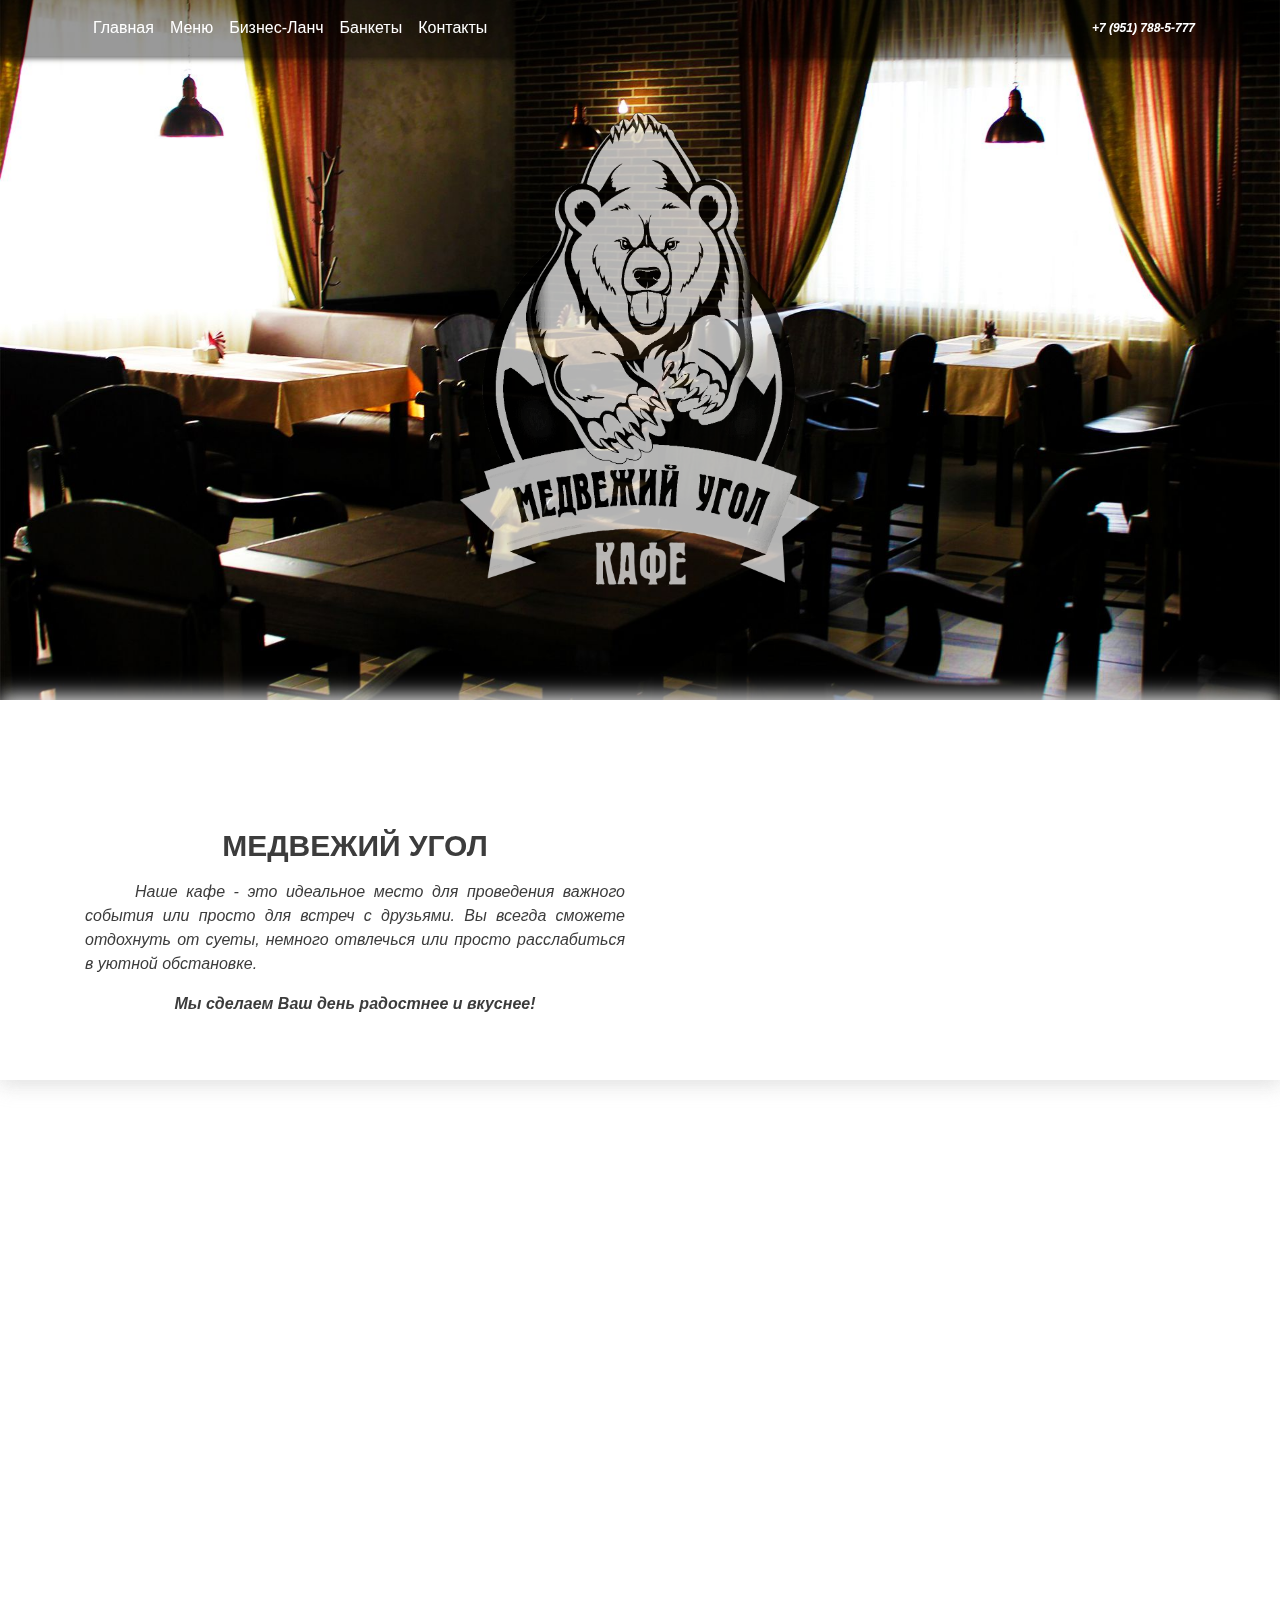
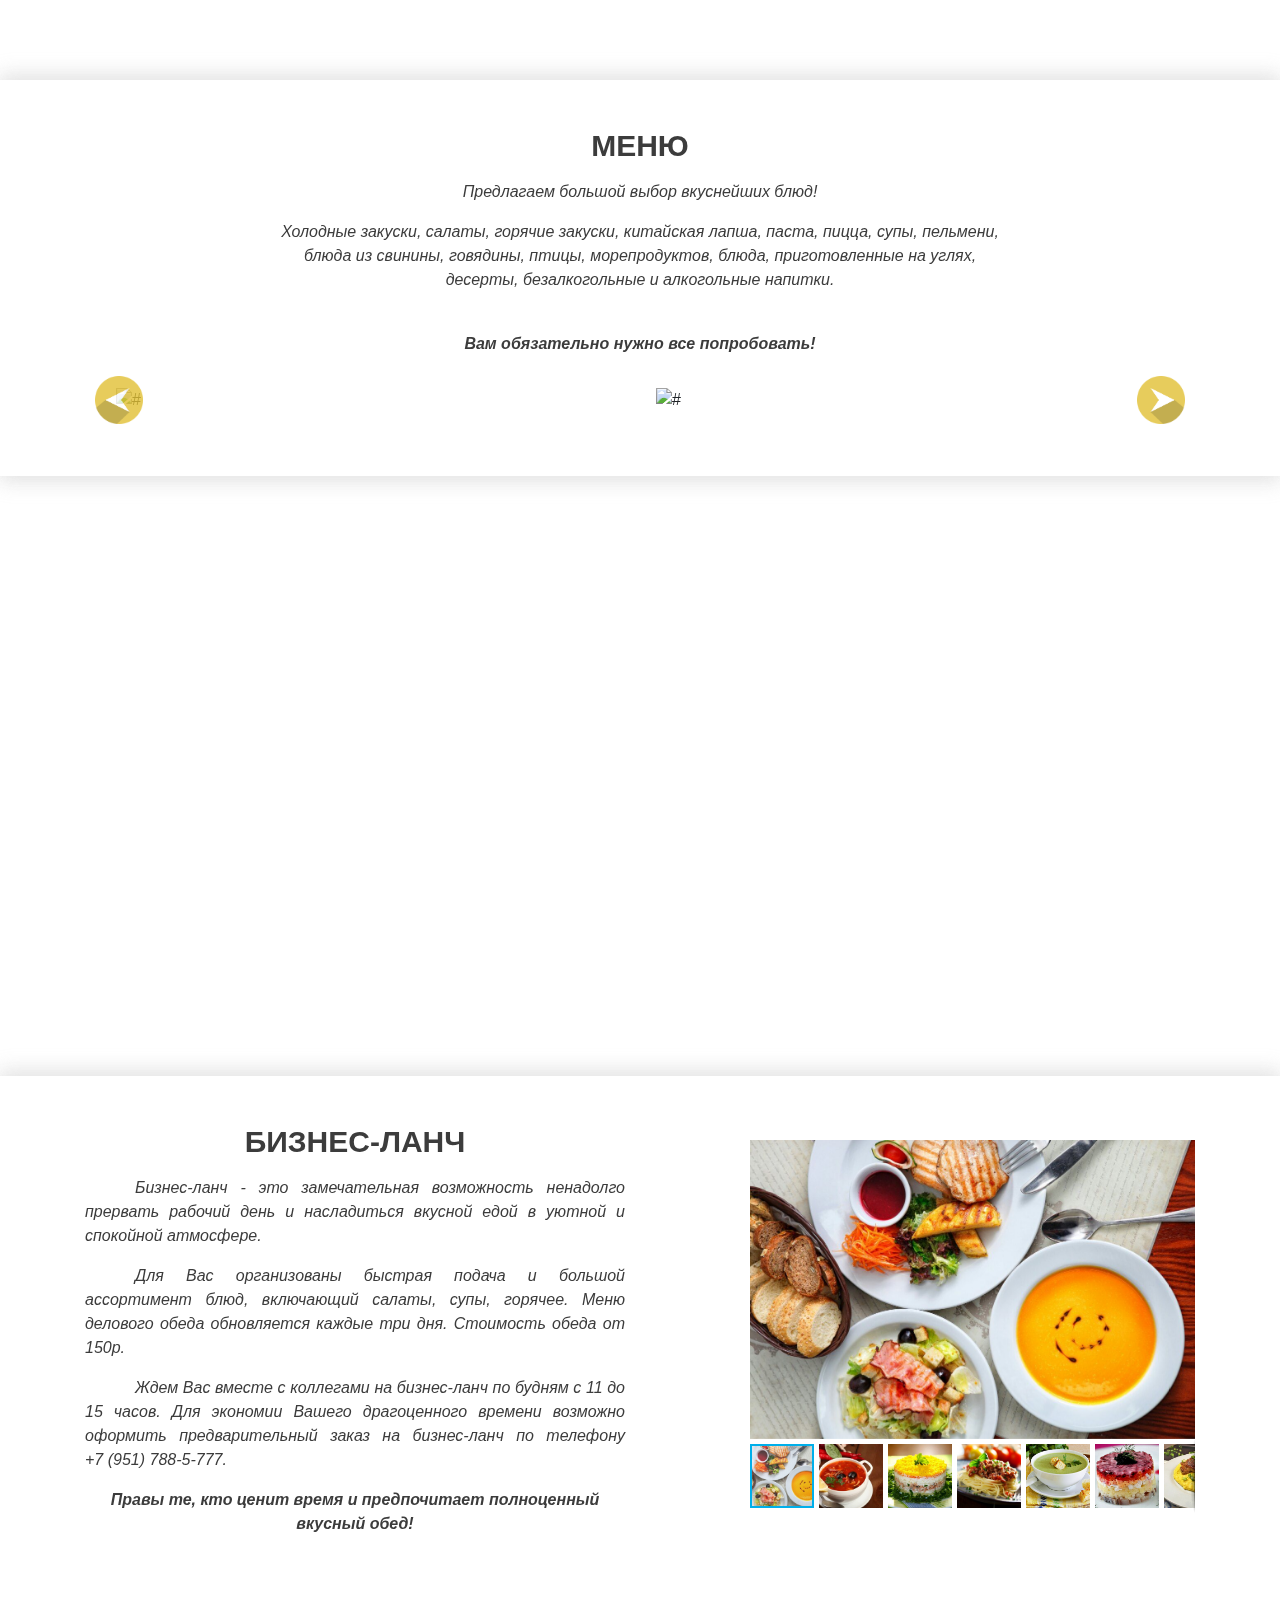
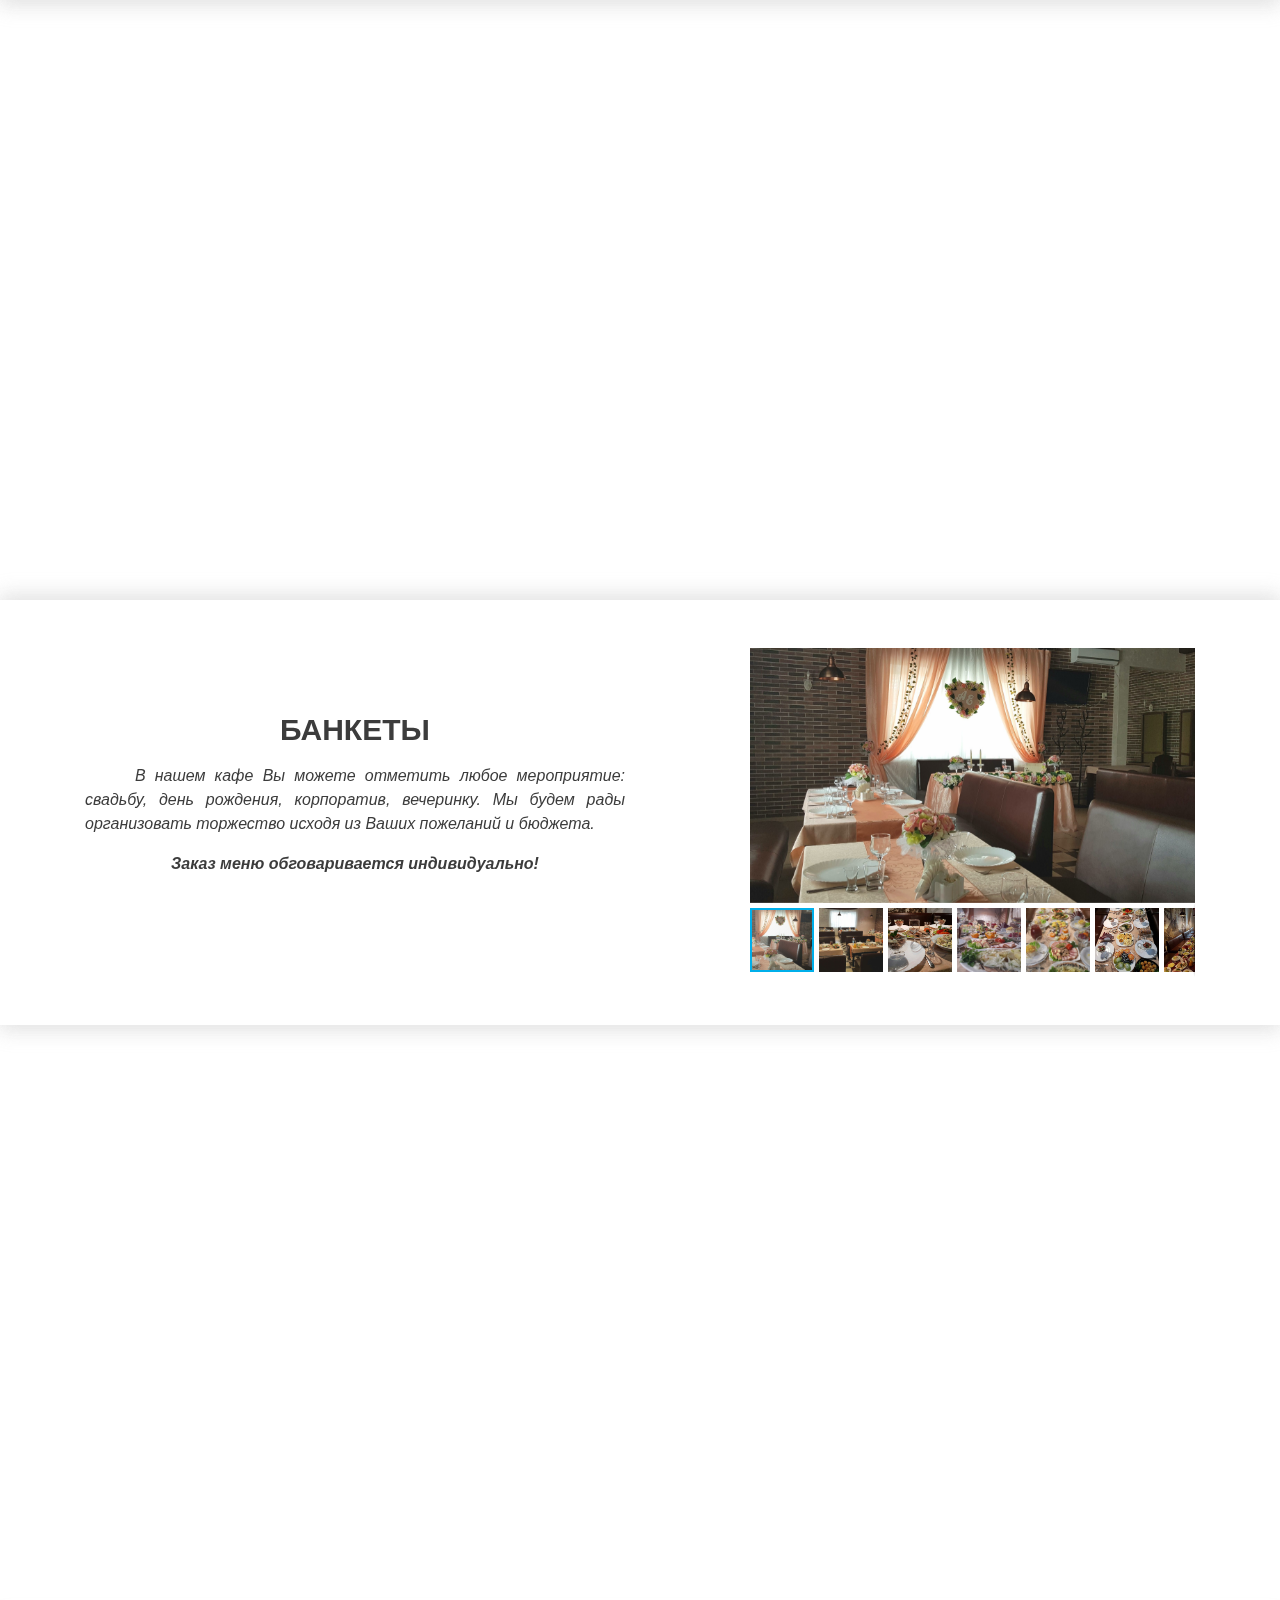
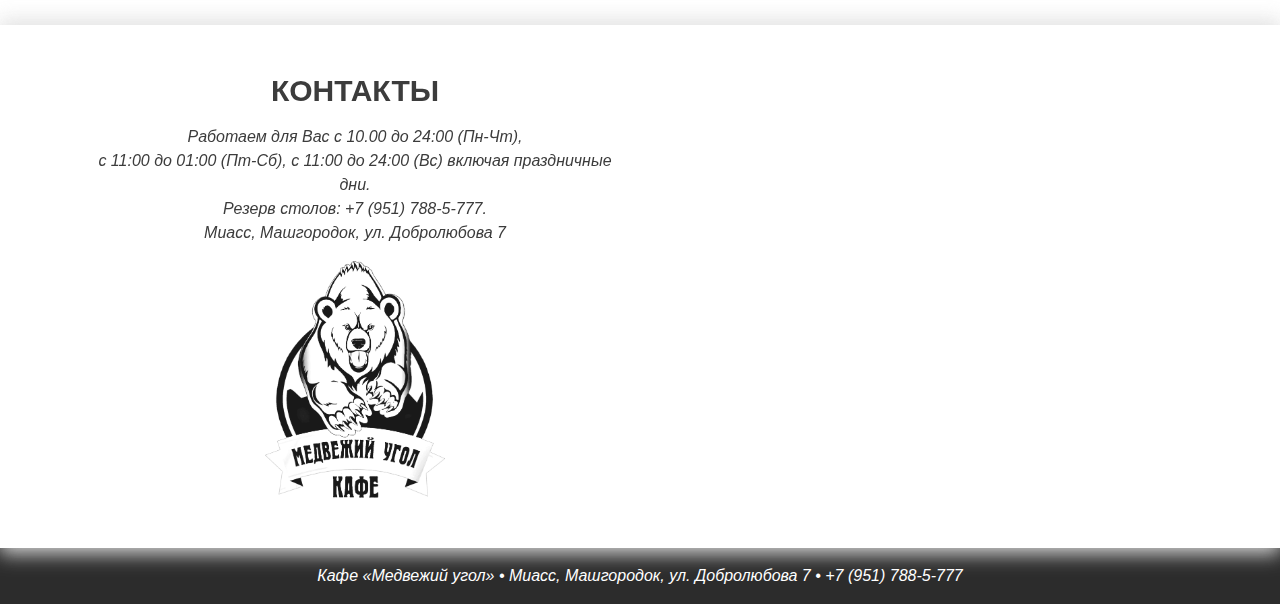
==== github-bear1/index.html @ 5dd14e7c "Add files via upload" ====
<!DOCTYPE html>
<html lang="ru">
  <head>
    <meta charset="utf-8">
    <meta http-equiv="X-UA-Compatible" content="IE=edge">
    <meta name="viewport" content="width=device-width, initial-scale=1">
    <link rel="icon" href="/favicon.ico">
    <title>Кафе "Медвежий угол"</title>
    <!-- Bootstrap core CSS -->
    <link href="css/bootstrap.css" rel="stylesheet">
    <link href="css/style.css" rel="stylesheet">
    <!-- HTML5 shim and Respond.js for IE8 support of HTML5 elements and media queries -->
    <!--[if lt IE 9]>
      <script src="https://oss.maxcdn.com/html5shiv/3.7.2/html5shiv.min.js"></script>
      <script src="https://oss.maxcdn.com/respond/1.4.2/respond.min.js"></script>
    <![endif]-->
  </head>
	
  <body>

			<main id="main-first"> 
				<div class="parallax-window main-first" data-parallax="scroll" data-image-src="img/main-BG.jpg">

					<nav class="navbar navbar-expand-md fixed-top">					  
					  <div class="container">
					  	<button class="navbar-toggler" type="button" data-toggle="collapse" data-target="#navbarSupportedContent" aria-controls="navbarSupportedContent" aria-expanded="false" aria-label="Toggle navigation">
					  		<img src="img/menu-button-of-three-horizontal-lines.svg" alt="#">
					  	</button>
					  	<div class="collapse navbar-collapse" id="navbarSupportedContent">
					  	  <ul class="navbar-nav mr-auto">
					  	    <li class="nav-item active">
					  	      <a class="nav-link" href="#main-first">Главная <span class="sr-only">(current)</span></a>
					  	    </li>
					  	    <li class="nav-item">
					  	      <a class="nav-link" href="#menu">Меню</a>
					  	    </li>	
					  	    <li class="nav-item">
					  	      <a class="nav-link" href="#business-lunch">Бизнес-Ланч</a>
					  	    </li>	
					  	    <li class="nav-item">
					  	      <a class="nav-link" href="#corporate">Банкеты</a>
					  	    </li>	
					  	    <li class="nav-item">
					  	      <a class="nav-link" href="#contacts">Контакты</a>
					  	    </li>				  	    
					  	  </ul>					  	
					  	</div>
					  	<div class="navbar-phone">
					  		<a href="tel: +79517885777">+7&nbsp;(951)&nbsp;788-5-777</a>
					  	</div>
					  </div>
					</nav>
					
							<div class="logo">
								<img src="img/main-BG-bear.png" alt="#">
							</div>
						
				</div>				
			</main>

			<section id="about-us">				
				<div class="container">
					<div class="row">
						<div class="col-xl-6 col-lg-6 about-us-inf">
							<h1>Медвежий угол</h1>
							<p>Наше кафе - это идеальное место для проведения важного события или просто для встреч с друзьями. Вы всегда сможете отдохнуть от суеты, немного отвлечься или просто расслабиться в уютной обстановке. </p>
							<h2>Мы сделаем Ваш день радостнее и вкуснее!</h2>
						</div>
						<div class="col-xl-5 offset-xl-1 col-lg-5 offset-lg-1 about-us-slider">
							<div class="fotorama" data-autoplay="3000" data-nav="thumbs" data-transition="crossfade" data-arrows="true" data-click="true" data-swipe="true" data-thumbmargin="5" data-width="100%" data-allowfullscreen="true">
								<img src="img/about-us/About-us-01.JPG" alt="#">
								<img src="img/about-us/About-us-02.JPG" alt="#">
								<img src="img/about-us/About-us-03.JPG" alt="#">
								<img src="img/about-us/About-us-04.JPG" alt="#">
								<img src="img/about-us/About-us-05.JPG" alt="#">
								<img src="img/about-us/About-us-06.JPG" alt="#">
								<img src="img/about-us/About-us-07.JPG" alt="#">
								<img src="img/about-us/About-us-08.JPG" alt="#">
								<img src="img/about-us/About-us-09.JPG" alt="#">
								<img src="img/about-us/About-us-10.JPG" alt="#">
								<img src="img/about-us/About-us-11.JPG" alt="#">
								<img src="img/about-us/About-us-12.JPG" alt="#">
								<img src="img/about-us/About-us-13.JPG" alt="#">
								<img src="img/about-us/About-us-14.JPG" alt="#">
								<img src="img/about-us/About-us-15.JPG" alt="#">
							</div>
						</div>
					</div>
				</div>
			</section>

			<section class="parallax-window parallax-img" data-parallax="scroll" data-image-src="img/parallax2.jpg"></section>

			<section id="menu">
				<div class="container">
					<div class="row">
						<div class="menu-inf col-xl-8 offset-xl-2 col-lg-10 offset-lg-1 col-md-12 offset-md-0 col-sm-12 offset-sm-0">
							<h1>Меню</h1>						
							<p>Предлагаем большой выбор вкуснейших блюд!</p> 	<p>Холодные закуски, салаты, горячие закуски, китайская лапша, паста, пицца, супы, пельмени, блюда из свинины, говядины, птицы, морепродуктов, блюда, приготовленные на углях, десерты, безалкогольные и алкогольные напитки.</p><br>
								<h2>Вам обязательно нужно все попробовать!
								</h2>
						</div>
					</div>
					<div class="menu-slider col-xl-12 offset-xl-0 col-lg-12 offset-lg-0 col-md-8 offset-md-2 col-sm-12 offset-sm-0">
							<img src="img/menu/menu_page_01.JPG" alt="#">
							<img src="img/menu/menu_page_02.JPG" alt="#">
							<img src="img/menu/menu_page_03.JPG" alt="#">
							<img src="img/menu/menu_page_04.JPG" alt="#">
							<img src="img/menu/menu_page_05.JPG" alt="#">
							<img src="img/menu/menu_page_06.JPG" alt="#">
							<img src="img/menu/menu_page_07.JPG" alt="#">
							<img src="img/menu/menu_page_08.JPG" alt="#">
							<img src="img/menu/menu_page_09.JPG" alt="#">
							<img src="img/menu/menu_page_10.JPG" alt="#">
							<img src="img/menu/menu_page_11.JPG" alt="#">
							<img src="img/menu/menu_page_12.JPG" alt="#">
							<img src="img/menu/menu_page_13.JPG" alt="#">
							<img src="img/menu/menu_page_14.JPG" alt="#">
					</div>
				</div>
			</section>

			<section class="parallax-window parallax-img" data-parallax="scroll" data-image-src="img/parallax3.jpg"></section>

			<section id="business-lunch">
				<div class="container">
					<div class="row">
						<div class="col-xl-6 col-lg-6">
							<h1>Бизнес-ланч</h1>
							<p>Бизнес-ланч - это замечательная возможность ненадолго прервать рабочий день и насладиться вкусной едой в уютной и спокойной атмосфере.
							</p>
							<p>Для Вас организованы быстрая подача и большой ассортимент блюд, включающий салаты, супы, горячее. Меню делового обеда обновляется каждые три дня. Стоимость обеда от 150р.</p>
							<p>Ждем Вас вместе с коллегами на бизнес-ланч по будням с 11 до 15 часов. Для экономии Вашего драгоценного времени возможно оформить предварительный заказ на бизнес-ланч по телефону  <a href="tel: +79517885777">+7&nbsp;(951)&nbsp;788-5-777</a>. </p> 
							<h2>Правы те, кто ценит время и предпочитает полноценный вкусный обед!</h2>
						</div>
						<div class="col-xl-5 offset-xl-1 col-lg-5 offset-lg-1">
							<div class="fotorama business-lunch-slider" data-autoplay="3000" data-nav="thumbs" data-transition="crossfade" data-arrows="true" data-click="true" data-swipe="true" data-thumbmargin="5" data-width="100%">
 								<img src="img/business-lunch/business-lunch-001.jpg" alt="#">
 								<img src="img/business-lunch/business-lunch-01.jpg" alt="#">
 								<img src="img/business-lunch/business-lunch-02.jpg" alt="#">
 								<img src="img/business-lunch/business-lunch-03.jpg" alt="#">
 								<img src="img/business-lunch/business-lunch-04.jpg" alt="#">
 								<img src="img/business-lunch/business-lunch-05.jpg" alt="#">
 								<img src="img/business-lunch/business-lunch-06.jpg" alt="#">
 								<img src="img/business-lunch/business-lunch-07.jpg" alt="#">
 								<img src="img/business-lunch/business-lunch-08.jpg" alt="#">
 								<img src="img/business-lunch/business-lunch-09.jpg" alt="#">
							</div>
						</div>
						
					</div>
				</div>
			</section>
				
			<section class="parallax-window parallax-img" data-parallax="scroll" data-image-src="img/parallax4.jpg"></section>

			<section id="corporate">
				<div class="container">
					<div class="row">
						<div class="col-xl-6 col-lg-6 corporate-inf">
							<h1>Банкеты</h1>
							<p>В нашем кафе Вы можете отметить любое мероприятие: свадьбу, день рождения, корпоратив, вечеринку. Мы будем рады организовать торжество  исходя из Ваших пожеланий и бюджета.</p>  <h2>Заказ меню обговаривается индивидуально!</h2>
						</div>
						<div class="col-xl-5 offset-xl-1 col-lg-5 offset-lg-1">
							<div class="fotorama corporate-slider" data-autoplay="3000" data-nav="thumbs" data-transition="crossfade" data-arrows="true" data-click="true" data-swipe="true" data-thumbmargin="5" data-width="100%">
							 	<img src="img/corporate/corporate-004.jpg" alt="#">
							 	<img src="img/corporate/corporate-005-1.jpg" alt="#">
							 	<img src="img/corporate/corporate-005-2.jpg" alt="#">
							 	<img src="img/corporate/corporate-005-3.jpg" alt="#">
							 	<img src="img/corporate/corporate-006.jpg" alt="#">
							 	<img src="img/corporate/corporate-007.jpg" alt="#">
							 	<img src="img/corporate/corporate-008.JPG" alt="#">
							 	<img src="img/corporate/corporate-009.jpg" alt="#">
							 	<img src="img/corporate/corporate-010.jpg" alt="#">
							 	<img src="img/corporate/corporate-011.jpg" alt="#"> 						
							</div>
						</div>
					</div>
				</div>
			</section>

			<section class="parallax-window parallax-img" data-parallax="scroll" data-image-src="img/parallax5.jpg"></section>



			<section id="contacts">
				<div class="container">
							
								<div class="contacts-block"><div class="row">
									<div class="contacts-block-inf col-xl-6 col-lg-6">
										<h1>Контакты</h1>
										<p>Работаем для Вас с 10.00 до 24:00 (Пн-Чт), <br>с 11:00 до 01:00 (Пт-Сб), с 11:00 до 24:00 (Вс) включая праздничные дни. <br>Резерв столов: <a href="tel: +79517885777">+7&nbsp;(951)&nbsp;788-5-777</a>. <br>Миасс, Машгородок, ул. Добролюбова 7
										</p>
										<div class="contacts-logo">
										<img src="img/contacts-BG-bear.png" alt="#">
									</div>
									</div>

										<div class="map col-xl-5 offset-xl-1 col-lg-5 offset-lg-1">
											<iframe src="https://www.google.com/maps/embed?pb=!1m18!1m12!1m3!1d1973.0563331185183!2d60.14984617041112!3d55.155699406395044!2m3!1f0!2f0!3f0!3m2!1i1024!2i768!4f13.1!3m3!1m2!1s0x43c517274a73c14f%3A0x7ee6a6de56345880!2z0JzQtdC00LLQtdC20LjQuSDRg9Cz0L7Quw!5e0!3m2!1sru!2sru!4v1573794861375!5m2!1sru!2sru" width="100%" height="400px" frameborder="0" style="border:0;" allowfullscreen=""></iframe>
										</div>
								</div>
								
							</div>


				</div>
			</section>

			<section class="footer">
				<p>Кафе «Медвежий угол»  •  Миасс, Машгородок, ул. Добролюбова 7  •  <a href="tel: +79517885777">+7&nbsp;(951)&nbsp;788-5-777</a></p>
			</section>

			
				
	

			<script src="js/jquery-3.4.1.min.js"></script>
			<script src="js/bootstrap.min.js"></script>
			<link rel="stylesheet" href="slick/slick.css">  
			<link rel="stylesheet" href="slick/slick-theme.css">
			<script src="slick/slick.min.js"></script>
			<link rel="stylesheet" href="css/fotorama.css">
			<script src="js/fotorama.js"></script>
			<script src="js/parallax.min.js"></script>

			<script>
				$(document).ready(function(){
				
					// Слайдер с преимуществами
					$(".menu-slider").slick({
						infinite: true,
						slidesToShow: 2,
						slidesToScroll: 2,
						prevArrow: '<button class="prev"></button>',
						nextArrow: '<button class="next"></button>',
						responsive: [
							
								{
									breakpoint: 992,
									settings: {
										slidesToShow: 1,
										prevArrow: '<button class="prev"></button>',
										nextArrow: '<button class="next"></button>',
										slidesToScroll: 1
										}
									}
						]
					});
				});
				
			</script>  

  </body>
</html>
---- github-bear1/css/style.css ----
/* Базовые цвета */
html {
  font-family: Verdana, Geneva, sans-serif;
}
html h1 {
  font-size: 30px;
  text-transform: uppercase;
  font-weight: bold;
  color: #3c3c3c;
  text-align: center;
}
html h2 {
  font-size: 16px;
  color: #3c3c3c;
  margin-bottom: 1rem;
  font-style: italic;
  font-weight: 600;
  text-align: center;
  line-height: 1.5;
}
html p {
  font-size: 16px;
  margin-top: 1rem;
  color: #3c3c3c;
  font-style: italic;
  text-align: justify;
  line-height: 1.5;
}
html a {
  text-decoration: none;
  color: white;
}
html a:hover {
  text-decoration: none;
  color: white;
  text-shadow: 0px 0px 6px white;
}
html a:focus,
html button:focus {
  outline: none;
  text-decoration: none;
}
section {
  padding: 3rem 0;
}
.prev {
  opacity: 0.8;
  position: absolute;
  z-index: 97;
  width: 3rem;
  height: 3rem;
  border: none;
  background: url(../img/prev-arr.svg) center no-repeat;
  background-size: 100%;
  top: 50%;
  left: 10px;
  -webkit-transform: translateX(100%);
          transform: translateX(100%);
  -webkit-transform: translateY(-50%);
          transform: translateY(-50%);
}
.next {
  position: absolute;
  opacity: 0.8;
  z-index: 97;
  width: 3rem;
  height: 3rem;
  border: none;
  background: url(../img/next-arr.svg) center no-repeat;
  background-size: 100%;
  top: 50%;
  right: 10px;
  -webkit-transform: translateY(-50%);
          transform: translateY(-50%);
}
.prev:hover,
.next:hover {
  -webkit-filter: drop-shadow(0px 0px 7px #ffffff);
  filter: drop-shadow(0px 0px 7px #ffffff);
  opacity: 1;
}
#about-us,
#business-lunch,
#menu,
#corporate,
#contacts {
  background-color: white;
  position: relative;
  -webkit-box-shadow: 0px -7px 18px 0px rgba(225, 225, 225, 0.8), 0px 7px 18px 0px rgba(225, 225, 225, 0.8);
          box-shadow: 0px -7px 18px 0px rgba(225, 225, 225, 0.8), 0px 7px 18px 0px rgba(225, 225, 225, 0.8);
}
.parallax-window {
  height: 600px;
}
.main-first {
  position: relative;
  height: 700px;
}
.main-first .logo img {
  position: absolute;
  margin-left: 50%;
  -webkit-transform: translateX(-50%);
          transform: translateX(-50%);
  opacity: 0.7;
  margin-top: 7rem;
  height: 70%;
}
.main-first .navbar {
  background: rgba(0, 0, 0, 0.4);
  -webkit-box-shadow: 0px 3px 5px rgba(0, 0, 0, 0.5);
          box-shadow: 0px 3px 5px rgba(0, 0, 0, 0.5);
}
.main-first .navbar-phone {
  font-size: 12px;
  font-style: italic;
  font-weight: 700;
}
.main-first img {
  height: 20px;
  margin-right: 0.5rem;
}
#about-us .about-us-inf {
  margin-top: 5rem;
}
#about-us .about-us-inf p {
  text-indent: 50px;
}
#business-lunch .business-lunch-slider {
  margin-top: 1rem;
}
#business-lunch p {
  text-indent: 50px;
  text-align: justify;
}
#business-lunch a {
  color: #3c3c3c;
}
#menu .menu-inf p {
  text-align: center;
}
#menu .menu-slider {
  margin: 1rem 0;
}
#menu .menu-slider img {
  margin: 0 1rem;
}
#corporate .corporate-inf {
  margin-top: 4rem;
}
#corporate .corporate-inf p {
  text-indent: 50px;
}
#contacts .contacts-block {
  position: relative;
}
#contacts .contacts-block-inf a {
  color: #3c3c3c;
}
#contacts .contacts-block-inf p {
  text-align: center;
}
#contacts .contacts-block-inf .map {
  display: block;
  position: absolute;
  height: 50rem;
  padding: 2rem 0;
}
#contacts img {
  margin-left: 50%;
  -webkit-transform: translateX(-50%);
          transform: translateX(-50%);
  width: 180px;
  opacity: 0.9;
}
.footer {
  background-color: #2c2c2c;
  padding: 1rem 0;
  width: 100%;
  display: table;
}
.footer p {
  display: table-cell;
  text-align: center;
  color: white;
  vertical-align: middle;
}
@media (max-width: 1199px) {
  .parallax-window {
    height: 500px;
  }
  .main-first {
    height: 600px;
  }
  #about-us .about-us-inf {
    margin-top: 3rem;
  }
  #business-lunch .business-lunch-slider {
    margin-top: 3rem;
  }
  #corporate .corporate-inf {
    margin-top: 2rem;
  }
  #contacts img {
    width: 140px;
  }
  #contacts iframe {
    height: 380px;
  }
}
@media (max-width: 991px) {
  .parallax-window {
    height: 400px;
  }
  .main-first {
    height: 500px;
  }
  #about-us .about-us-inf {
    margin-top: 0rem;
  }
  #about-us .about-us-slider {
    margin-top: 1rem;
    padding: 0 10%;
  }
  .menu-slider {
    left: 50%;
    -webkit-transform: translateX(-50%);
            transform: translateX(-50%);
  }
  .business-lunch-slider {
    margin-top: 0;
    padding: 0 10%;
  }
  #corporate .corporate-inf {
    margin-top: 0rem;
  }
  #corporate .corporate-slider {
    margin-top: 1rem;
    padding: 0 10%;
  }
  #contacts .contacts-logo {
    display: none;
  }
  #contacts .map {
    margin-top: 1rem;
  }
}
@media (max-width: 767px) {
  .parallax-window {
    height: 300px;
  }
  .main-first {
    height: 400px;
  }
  .logo img {
    margin-top: 0rem;
  }
  #contacts .contacts-logo {
    display: none;
  }
  #contacts .contacts-block-inf p {
    font-size: 15px;
  }
}
@media (max-width: 575px) {
  .parallax-window {
    height: 200px;
  }
  .main-first {
    height: 300px;
  }
  #about-us .about-us-inf p {
    text-indent: 25px;
  }
  #menu .menu-inf p {
    text-indent: 25px;
    text-align: justify;
  }
  #business-lunch p {
    text-indent: 25px;
  }
  #corporate .corporate-inf p {
    text-indent: 25px;
  }
  #contacts iframe {
    height: 250px;
  }
  .prev,
  .next {
    height: 2rem;
    width: 2rem;
  }
}
---- github-bear1/css/fotorama.css ----
/*!
 * Fotorama 4.6.4 | http://fotorama.io/license/
 */
.fotorama__arr:focus:after,.fotorama__fullscreen-icon:focus:after,.fotorama__html,.fotorama__img,.fotorama__nav__frame:focus .fotorama__dot:after,.fotorama__nav__frame:focus .fotorama__thumb:after,.fotorama__stage__frame,.fotorama__stage__shaft,.fotorama__video iframe{position:absolute;width:100%;height:100%;top:0;right:0;left:0;bottom:0}.fotorama--fullscreen,.fotorama__img{max-width:99999px!important;max-height:99999px!important;min-width:0!important;min-height:0!important;border-radius:0!important;box-shadow:none!important;padding:0!important}.fotorama__wrap .fotorama__grab{cursor:move;cursor:-webkit-grab;cursor:-o-grab;cursor:-ms-grab;cursor:grab}.fotorama__grabbing *{cursor:move;cursor:-webkit-grabbing;cursor:-o-grabbing;cursor:-ms-grabbing;cursor:grabbing}.fotorama__spinner{position:absolute!important;top:50%!important;left:50%!important}.fotorama__wrap--css3 .fotorama__arr,.fotorama__wrap--css3 .fotorama__fullscreen-icon,.fotorama__wrap--css3 .fotorama__nav__shaft,.fotorama__wrap--css3 .fotorama__stage__shaft,.fotorama__wrap--css3 .fotorama__thumb-border,.fotorama__wrap--css3 .fotorama__video-close,.fotorama__wrap--css3 .fotorama__video-play{-webkit-transform:translate3d(0,0,0);transform:translate3d(0,0,0)}.fotorama__caption,.fotorama__nav:after,.fotorama__nav:before,.fotorama__stage:after,.fotorama__stage:before,.fotorama__wrap--css3 .fotorama__html,.fotorama__wrap--css3 .fotorama__nav,.fotorama__wrap--css3 .fotorama__spinner,.fotorama__wrap--css3 .fotorama__stage,.fotorama__wrap--css3 .fotorama__stage .fotorama__img,.fotorama__wrap--css3 .fotorama__stage__frame{-webkit-transform:translateZ(0);transform:translateZ(0)}.fotorama__arr:focus,.fotorama__fullscreen-icon:focus,.fotorama__nav__frame{outline:0}.fotorama__arr:focus:after,.fotorama__fullscreen-icon:focus:after,.fotorama__nav__frame:focus .fotorama__dot:after,.fotorama__nav__frame:focus .fotorama__thumb:after{content:'';border-radius:inherit;background-color:rgba(0,175,234,.5)}.fotorama__wrap--video .fotorama__stage,.fotorama__wrap--video .fotorama__stage__frame--video,.fotorama__wrap--video .fotorama__stage__frame--video .fotorama__html,.fotorama__wrap--video .fotorama__stage__frame--video .fotorama__img,.fotorama__wrap--video .fotorama__stage__shaft{-webkit-transform:none!important;transform:none!important}.fotorama__wrap--css3 .fotorama__nav__shaft,.fotorama__wrap--css3 .fotorama__stage__shaft,.fotorama__wrap--css3 .fotorama__thumb-border{transition-property:-webkit-transform,width;transition-property:transform,width;transition-timing-function:cubic-bezier(0.1,0,.25,1);transition-duration:0ms}.fotorama__arr,.fotorama__fullscreen-icon,.fotorama__no-select,.fotorama__video-close,.fotorama__video-play,.fotorama__wrap{-webkit-user-select:none;-moz-user-select:none;-ms-user-select:none;user-select:none}.fotorama__select{-webkit-user-select:text;-moz-user-select:text;-ms-user-select:text;user-select:text}.fotorama__nav,.fotorama__nav__frame{margin:auto;padding:0}.fotorama__caption__wrap,.fotorama__nav__frame,.fotorama__nav__shaft{-moz-box-orient:vertical;display:inline-block;vertical-align:middle;*display:inline;*zoom:1}.fotorama__nav__frame,.fotorama__thumb-border{box-sizing:content-box}.fotorama__caption__wrap{box-sizing:border-box}.fotorama--hidden,.fotorama__load{position:absolute;left:-99999px;top:-99999px;z-index:-1}.fotorama__arr,.fotorama__fullscreen-icon,.fotorama__nav,.fotorama__nav__frame,.fotorama__nav__shaft,.fotorama__stage__frame,.fotorama__stage__shaft,.fotorama__video-close,.fotorama__video-play{-webkit-tap-highlight-color:transparent}.fotorama__arr,.fotorama__fullscreen-icon,.fotorama__video-close,.fotorama__video-play{background:url(fotorama.png) no-repeat}@media (-webkit-min-device-pixel-ratio:1.5),(min-resolution:2dppx){.fotorama__arr,.fotorama__fullscreen-icon,.fotorama__video-close,.fotorama__video-play{background:url(fotorama@2x.png) 0 0/96px 160px no-repeat}}.fotorama__thumb{background-color:#7f7f7f;background-color:rgba(127,127,127,.2)}@media print{.fotorama__arr,.fotorama__fullscreen-icon,.fotorama__thumb-border,.fotorama__video-close,.fotorama__video-play{background:none!important}}.fotorama{min-width:1px;overflow:hidden}.fotorama:not(.fotorama--unobtrusive)>*:not(:first-child){display:none}.fullscreen{width:100%!important;height:100%!important;max-width:100%!important;max-height:100%!important;margin:0!important;padding:0!important;overflow:hidden!important;background:#000}.fotorama--fullscreen{position:absolute!important;top:0!important;left:0!important;right:0!important;bottom:0!important;float:none!important;z-index:2147483647!important;background:#000;width:100%!important;height:100%!important;margin:0!important}.fotorama--fullscreen .fotorama__nav,.fotorama--fullscreen .fotorama__stage{background:#000}.fotorama__wrap{-webkit-text-size-adjust:100%;position:relative;direction:ltr;z-index:0}.fotorama__wrap--rtl .fotorama__stage__frame{direction:rtl}.fotorama__nav,.fotorama__stage{overflow:hidden;position:relative;max-width:100%}.fotorama__wrap--pan-y{-ms-touch-action:pan-y}.fotorama__wrap .fotorama__pointer{cursor:pointer}.fotorama__wrap--slide .fotorama__stage__frame{opacity:1!important}.fotorama__stage__frame{overflow:hidden}.fotorama__stage__frame.fotorama__active{z-index:8}.fotorama__wrap--fade .fotorama__stage__frame{display:none}.fotorama__wrap--fade .fotorama__fade-front,.fotorama__wrap--fade .fotorama__fade-rear,.fotorama__wrap--fade .fotorama__stage__frame.fotorama__active{display:block;left:0;top:0}.fotorama__wrap--fade .fotorama__fade-front{z-index:8}.fotorama__wrap--fade .fotorama__fade-rear{z-index:7}.fotorama__wrap--fade .fotorama__fade-rear.fotorama__active{z-index:9}.fotorama__wrap--fade .fotorama__stage .fotorama__shadow{display:none}.fotorama__img{-ms-filter:"alpha(Opacity=0)";filter:alpha(opacity=0);opacity:0;border:none!important}.fotorama__error .fotorama__img,.fotorama__loaded .fotorama__img{-ms-filter:"alpha(Opacity=100)";filter:alpha(opacity=100);opacity:1}.fotorama--fullscreen .fotorama__loaded--full .fotorama__img,.fotorama__img--full{display:none}.fotorama--fullscreen .fotorama__loaded--full .fotorama__img--full{display:block}.fotorama__wrap--only-active .fotorama__nav,.fotorama__wrap--only-active .fotorama__stage{max-width:99999px!important}.fotorama__wrap--only-active .fotorama__stage__frame{visibility:hidden}.fotorama__wrap--only-active .fotorama__stage__frame.fotorama__active{visibility:visible}.fotorama__nav{font-size:0;line-height:0;text-align:center;display:none;white-space:nowrap;z-index:5}.fotorama__nav__shaft{position:relative;left:0;top:0;text-align:left}.fotorama__nav__frame{position:relative;cursor:pointer}.fotorama__nav--dots{display:block}.fotorama__nav--dots .fotorama__nav__frame{width:18px;height:30px}.fotorama__nav--dots .fotorama__nav__frame--thumb,.fotorama__nav--dots .fotorama__thumb-border{display:none}.fotorama__nav--thumbs{display:block}.fotorama__nav--thumbs .fotorama__nav__frame{padding-left:0!important}.fotorama__nav--thumbs .fotorama__nav__frame:last-child{padding-right:0!important}.fotorama__nav--thumbs .fotorama__nav__frame--dot{display:none}.fotorama__dot{display:block;width:4px;height:4px;position:relative;top:12px;left:6px;border-radius:6px;border:1px solid #7f7f7f}.fotorama__nav__frame:focus .fotorama__dot:after{padding:1px;top:-1px;left:-1px}.fotorama__nav__frame.fotorama__active .fotorama__dot{width:0;height:0;border-width:3px}.fotorama__nav__frame.fotorama__active .fotorama__dot:after{padding:3px;top:-3px;left:-3px}.fotorama__thumb{overflow:hidden;position:relative;width:100%;height:100%}.fotorama__nav__frame:focus .fotorama__thumb{z-index:2}.fotorama__thumb-border{position:absolute;z-index:9;top:0;left:0;border-style:solid;border-color:#00afea;background-image:linear-gradient(to bottom right,rgba(255,255,255,.25),rgba(64,64,64,.1))}.fotorama__caption{position:absolute;z-index:12;bottom:0;left:0;right:0;font-family:'Helvetica Neue',Arial,sans-serif;font-size:14px;line-height:1.5;color:#000}.fotorama__caption a{text-decoration:none;color:#000;border-bottom:1px solid;border-color:rgba(0,0,0,.5)}.fotorama__caption a:hover{color:#333;border-color:rgba(51,51,51,.5)}.fotorama__wrap--rtl .fotorama__caption{left:auto;right:0}.fotorama__wrap--no-captions .fotorama__caption,.fotorama__wrap--video .fotorama__caption{display:none}.fotorama__caption__wrap{background-color:#fff;background-color:rgba(255,255,255,.9);padding:5px 10px}@-webkit-keyframes spinner{0%{-webkit-transform:rotate(0);transform:rotate(0)}100%{-webkit-transform:rotate(360deg);transform:rotate(360deg)}}@keyframes spinner{0%{-webkit-transform:rotate(0);transform:rotate(0)}100%{-webkit-transform:rotate(360deg);transform:rotate(360deg)}}.fotorama__wrap--css3 .fotorama__spinner{-webkit-animation:spinner 24s infinite linear;animation:spinner 24s infinite linear}.fotorama__wrap--css3 .fotorama__html,.fotorama__wrap--css3 .fotorama__stage .fotorama__img{transition-property:opacity;transition-timing-function:linear;transition-duration:.3s}.fotorama__wrap--video .fotorama__stage__frame--video .fotorama__html,.fotorama__wrap--video .fotorama__stage__frame--video .fotorama__img{-ms-filter:"alpha(Opacity=0)";filter:alpha(opacity=0);opacity:0}.fotorama__select{cursor:auto}.fotorama__video{top:32px;right:0;bottom:0;left:0;position:absolute;z-index:10}@-moz-document url-prefix(){.fotorama__active{box-shadow:0 0 0 transparent}}.fotorama__arr,.fotorama__fullscreen-icon,.fotorama__video-close,.fotorama__video-play{position:absolute;z-index:11;cursor:pointer}.fotorama__arr{position:absolute;width:32px;height:32px;top:50%;margin-top:-16px}.fotorama__arr--prev{left:2px;background-position:0 0}.fotorama__arr--next{right:2px;background-position:-32px 0}.fotorama__arr--disabled{pointer-events:none;cursor:default;*display:none;opacity:.1}.fotorama__fullscreen-icon{width:32px;height:32px;top:2px;right:2px;background-position:0 -32px;z-index:20}.fotorama__arr:focus,.fotorama__fullscreen-icon:focus{border-radius:50%}.fotorama--fullscreen .fotorama__fullscreen-icon{background-position:-32px -32px}.fotorama__video-play{width:96px;height:96px;left:50%;top:50%;margin-left:-48px;margin-top:-48px;background-position:0 -64px;opacity:0}.fotorama__wrap--css2 .fotorama__video-play,.fotorama__wrap--video .fotorama__stage .fotorama__video-play{display:none}.fotorama__error .fotorama__video-play,.fotorama__loaded .fotorama__video-play,.fotorama__nav__frame .fotorama__video-play{opacity:1;display:block}.fotorama__nav__frame .fotorama__video-play{width:32px;height:32px;margin-left:-16px;margin-top:-16px;background-position:-64px -32px}.fotorama__video-close{width:32px;height:32px;top:0;right:0;background-position:-64px 0;z-index:20;opacity:0}.fotorama__wrap--css2 .fotorama__video-close{display:none}.fotorama__wrap--css3 .fotorama__video-close{-webkit-transform:translate3d(32px,-32px,0);transform:translate3d(32px,-32px,0)}.fotorama__wrap--video .fotorama__video-close{display:block;opacity:1}.fotorama__wrap--css3.fotorama__wrap--video .fotorama__video-close{-webkit-transform:translate3d(0,0,0);transform:translate3d(0,0,0)}.fotorama__wrap--no-controls.fotorama__wrap--toggle-arrows .fotorama__arr,.fotorama__wrap--no-controls.fotorama__wrap--toggle-arrows .fotorama__fullscreen-icon{opacity:0}.fotorama__wrap--no-controls.fotorama__wrap--toggle-arrows .fotorama__arr:focus,.fotorama__wrap--no-controls.fotorama__wrap--toggle-arrows .fotorama__fullscreen-icon:focus{opacity:1}.fotorama__wrap--video .fotorama__arr,.fotorama__wrap--video .fotorama__fullscreen-icon{opacity:0!important}.fotorama__wrap--css2.fotorama__wrap--no-controls.fotorama__wrap--toggle-arrows .fotorama__arr,.fotorama__wrap--css2.fotorama__wrap--no-controls.fotorama__wrap--toggle-arrows .fotorama__fullscreen-icon{display:none}.fotorama__wrap--css2.fotorama__wrap--no-controls.fotorama__wrap--toggle-arrows .fotorama__arr:focus,.fotorama__wrap--css2.fotorama__wrap--no-controls.fotorama__wrap--toggle-arrows .fotorama__fullscreen-icon:focus{display:block}.fotorama__wrap--css2.fotorama__wrap--video .fotorama__arr,.fotorama__wrap--css2.fotorama__wrap--video .fotorama__fullscreen-icon{display:none!important}.fotorama__wrap--css3.fotorama__wrap--no-controls.fotorama__wrap--slide.fotorama__wrap--toggle-arrows .fotorama__fullscreen-icon:not(:focus){-webkit-transform:translate3d(32px,-32px,0);transform:translate3d(32px,-32px,0)}.fotorama__wrap--css3.fotorama__wrap--no-controls.fotorama__wrap--slide.fotorama__wrap--toggle-arrows .fotorama__arr--prev:not(:focus){-webkit-transform:translate3d(-48px,0,0);transform:translate3d(-48px,0,0)}.fotorama__wrap--css3.fotorama__wrap--no-controls.fotorama__wrap--slide.fotorama__wrap--toggle-arrows .fotorama__arr--next:not(:focus){-webkit-transform:translate3d(48px,0,0);transform:translate3d(48px,0,0)}.fotorama__wrap--css3.fotorama__wrap--video .fotorama__fullscreen-icon{-webkit-transform:translate3d(32px,-32px,0)!important;transform:translate3d(32px,-32px,0)!important}.fotorama__wrap--css3.fotorama__wrap--video .fotorama__arr--prev{-webkit-transform:translate3d(-48px,0,0)!important;transform:translate3d(-48px,0,0)!important}.fotorama__wrap--css3.fotorama__wrap--video .fotorama__arr--next{-webkit-transform:translate3d(48px,0,0)!important;transform:translate3d(48px,0,0)!important}.fotorama__wrap--css3 .fotorama__arr:not(:focus),.fotorama__wrap--css3 .fotorama__fullscreen-icon:not(:focus),.fotorama__wrap--css3 .fotorama__video-close:not(:focus),.fotorama__wrap--css3 .fotorama__video-play:not(:focus){transition-property:-webkit-transform,opacity;transition-property:transform,opacity;transition-duration:.3s}.fotorama__nav:after,.fotorama__nav:before,.fotorama__stage:after,.fotorama__stage:before{content:"";display:block;position:absolute;text-decoration:none;top:0;bottom:0;width:10px;height:auto;z-index:10;pointer-events:none;background-repeat:no-repeat;background-size:1px 100%,5px 100%}.fotorama__nav:before,.fotorama__stage:before{background-image:linear-gradient(transparent,rgba(0,0,0,.2) 25%,rgba(0,0,0,.3) 75%,transparent),radial-gradient(farthest-side at 0 50%,rgba(0,0,0,.4),transparent);background-position:0 0,0 0;left:-10px}.fotorama__nav.fotorama__shadows--left:before,.fotorama__stage.fotorama__shadows--left:before{left:0}.fotorama__nav:after,.fotorama__stage:after{background-image:linear-gradient(transparent,rgba(0,0,0,.2) 25%,rgba(0,0,0,.3) 75%,transparent),radial-gradient(farthest-side at 100% 50%,rgba(0,0,0,.4),transparent);background-position:100% 0,100% 0;right:-10px}.fotorama__nav.fotorama__shadows--right:after,.fotorama__stage.fotorama__shadows--right:after{right:0}.fotorama--fullscreen .fotorama__nav:after,.fotorama--fullscreen .fotorama__nav:before,.fotorama--fullscreen .fotorama__stage:after,.fotorama--fullscreen .fotorama__stage:before,.fotorama__wrap--fade .fotorama__stage:after,.fotorama__wrap--fade .fotorama__stage:before,.fotorama__wrap--no-shadows .fotorama__nav:after,.fotorama__wrap--no-shadows .fotorama__nav:before,.fotorama__wrap--no-shadows .fotorama__stage:after,.fotorama__wrap--no-shadows .fotorama__stage:before{display:none}
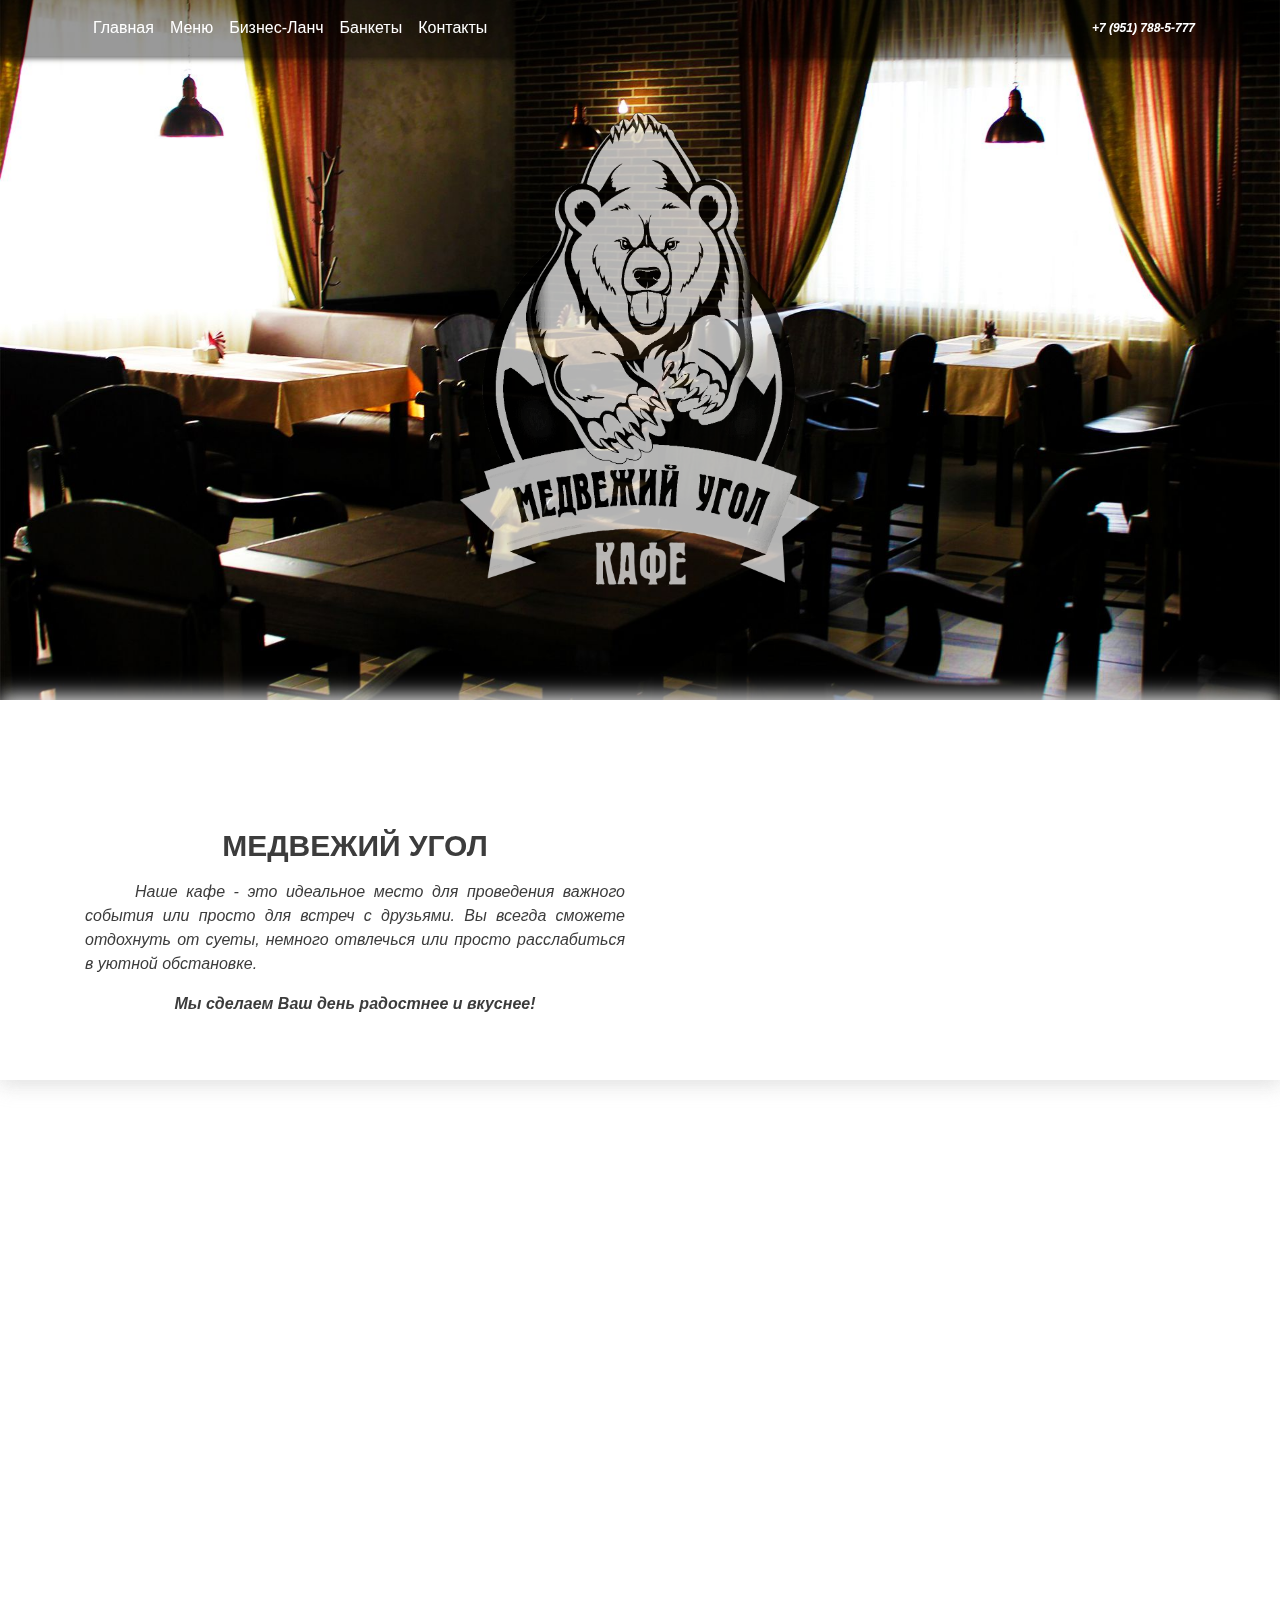
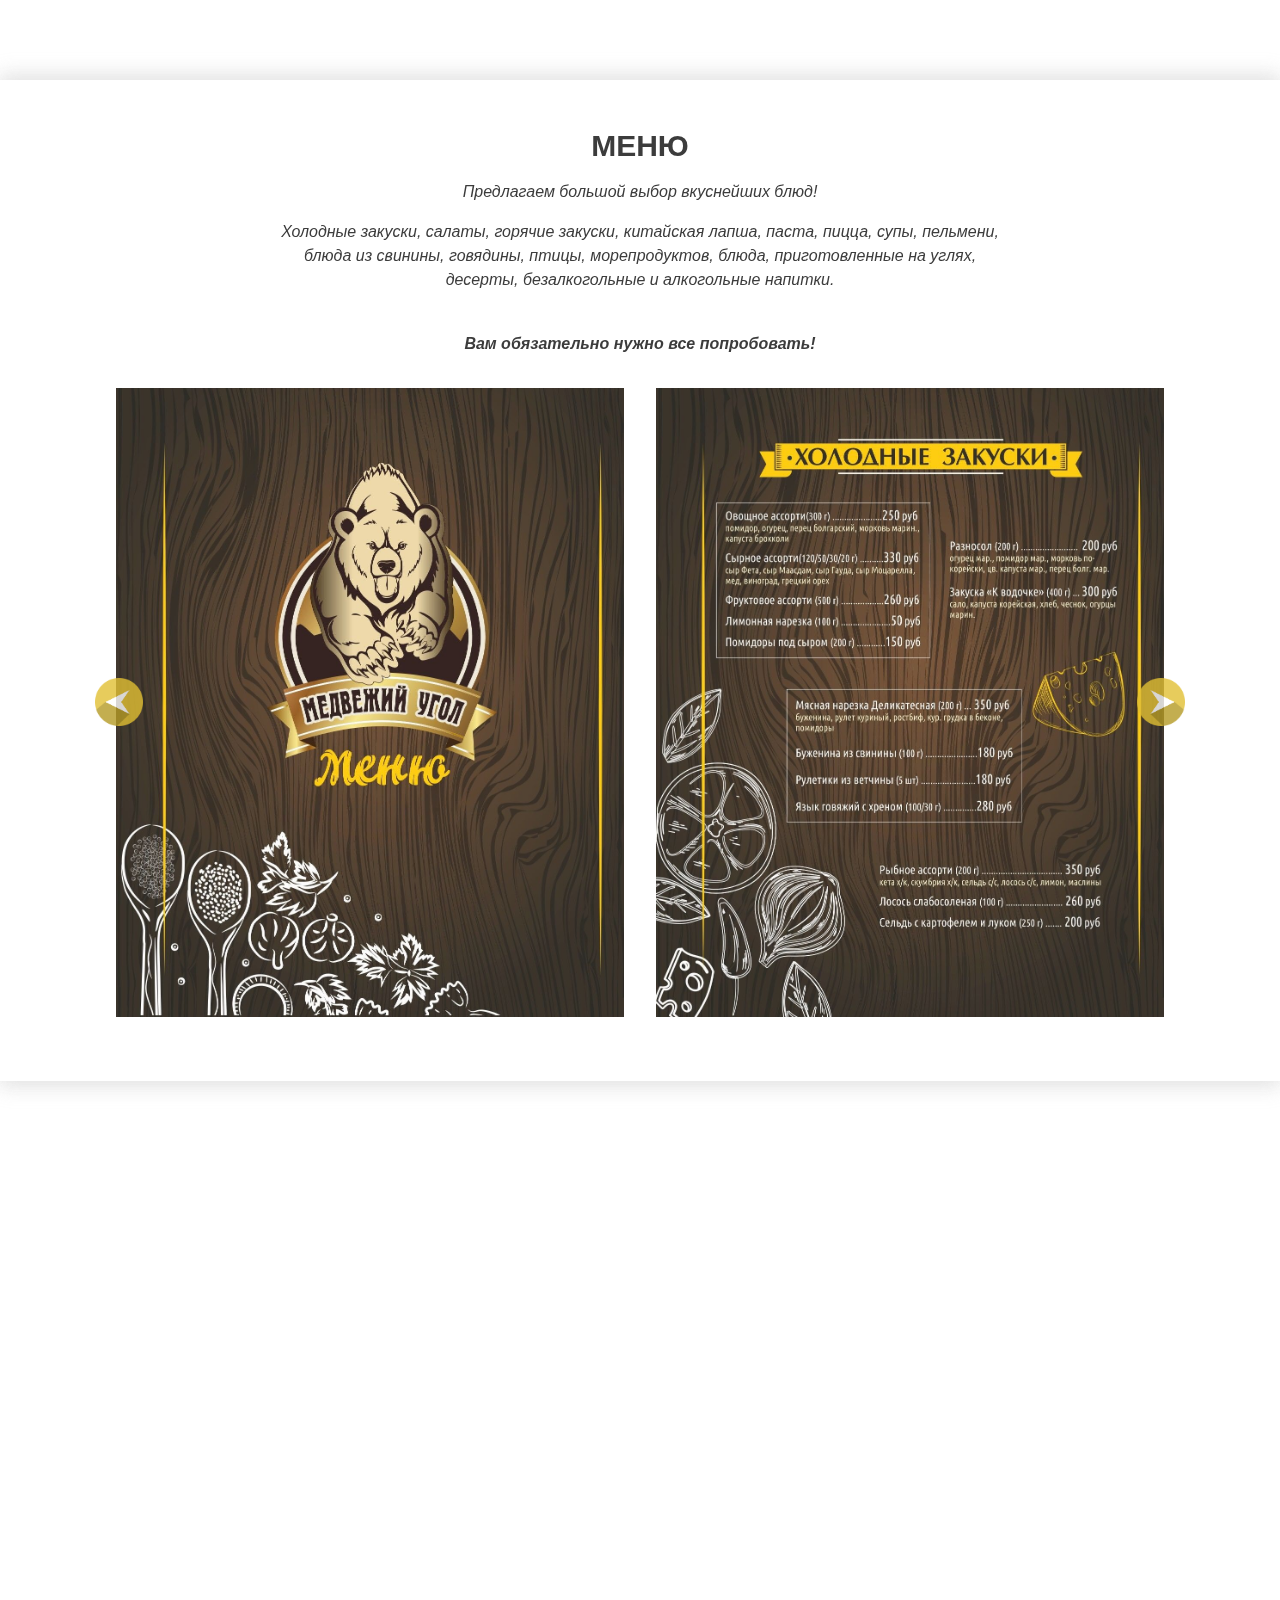
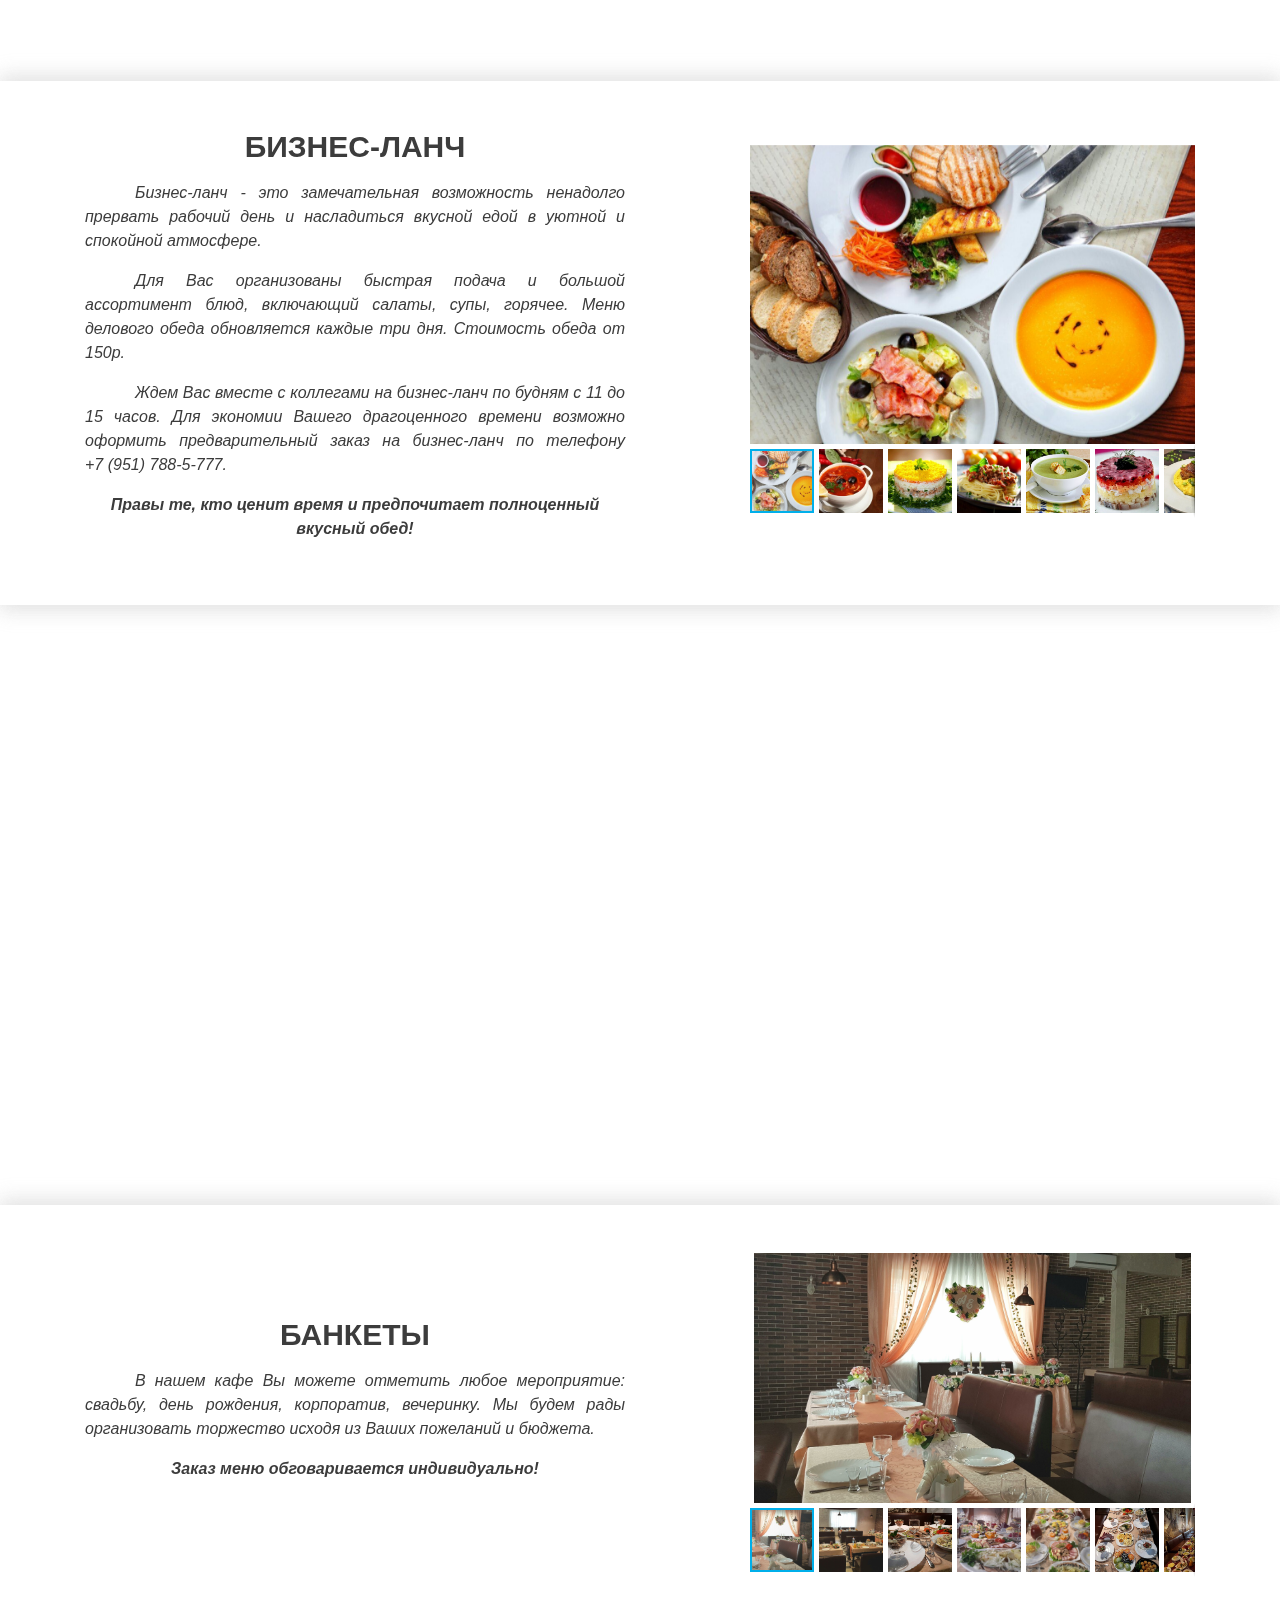
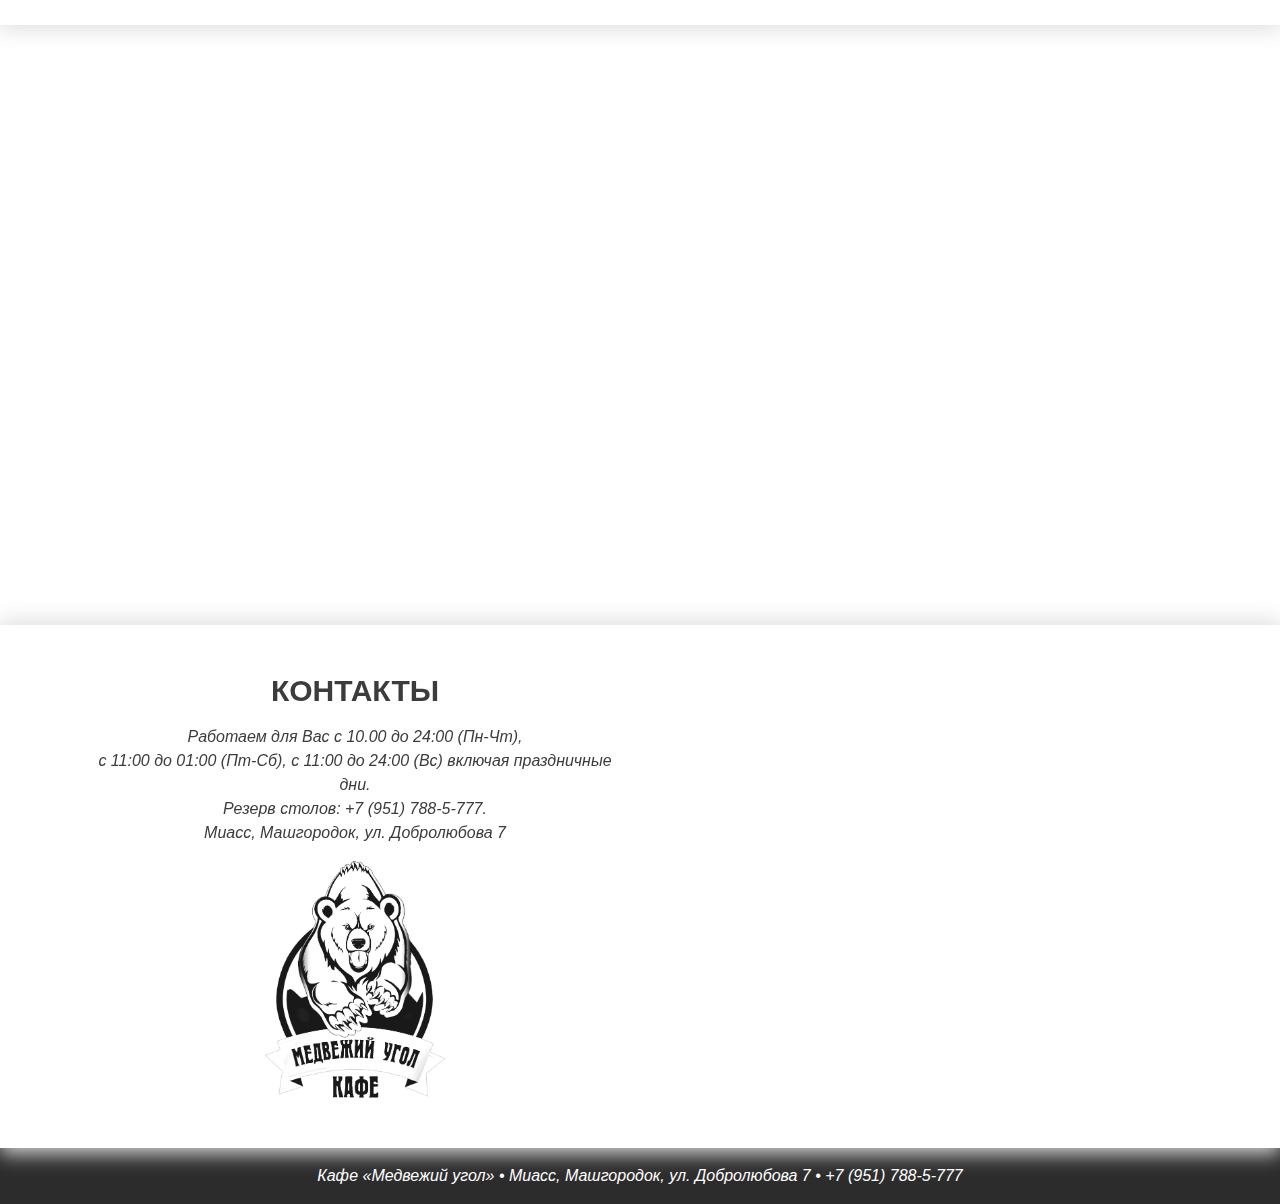
==== commit ebc60c94: "Add files via upload" ====
--- a/github-bear1/index.html
+++ b/github-bear1/index.html
@@ -103,20 +103,20 @@
 						</div>
 					</div>
 					<div class="menu-slider col-xl-12 offset-xl-0 col-lg-12 offset-lg-0 col-md-8 offset-md-2 col-sm-12 offset-sm-0">
-							<img src="img/menu/menu_page_01.JPG" alt="#">
-							<img src="img/menu/menu_page_02.JPG" alt="#">
-							<img src="img/menu/menu_page_03.JPG" alt="#">
-							<img src="img/menu/menu_page_04.JPG" alt="#">
-							<img src="img/menu/menu_page_05.JPG" alt="#">
-							<img src="img/menu/menu_page_06.JPG" alt="#">
-							<img src="img/menu/menu_page_07.JPG" alt="#">
-							<img src="img/menu/menu_page_08.JPG" alt="#">
-							<img src="img/menu/menu_page_09.JPG" alt="#">
-							<img src="img/menu/menu_page_10.JPG" alt="#">
-							<img src="img/menu/menu_page_11.JPG" alt="#">
-							<img src="img/menu/menu_page_12.JPG" alt="#">
-							<img src="img/menu/menu_page_13.JPG" alt="#">
-							<img src="img/menu/menu_page_14.JPG" alt="#">
+							<img src="img/menu/menu_page_01.jpg" alt="#">
+							<img src="img/menu/menu_page_02.jpg" alt="#">
+							<img src="img/menu/menu_page_03.jpg" alt="#">
+							<img src="img/menu/menu_page_04.jpg" alt="#">
+							<img src="img/menu/menu_page_05.jpg" alt="#">
+							<img src="img/menu/menu_page_06.jpg" alt="#">
+							<img src="img/menu/menu_page_07.jpg" alt="#">
+							<img src="img/menu/menu_page_08.jpg" alt="#">
+							<img src="img/menu/menu_page_09.jpg" alt="#">
+							<img src="img/menu/menu_page_10.jpg" alt="#">
+							<img src="img/menu/menu_page_11.jpg" alt="#">
+							<img src="img/menu/menu_page_12.jpg" alt="#">
+							<img src="img/menu/menu_page_13.jpg" alt="#">
+							<img src="img/menu/menu_page_14.jpg" alt="#">
 					</div>
 				</div>
 			</section>
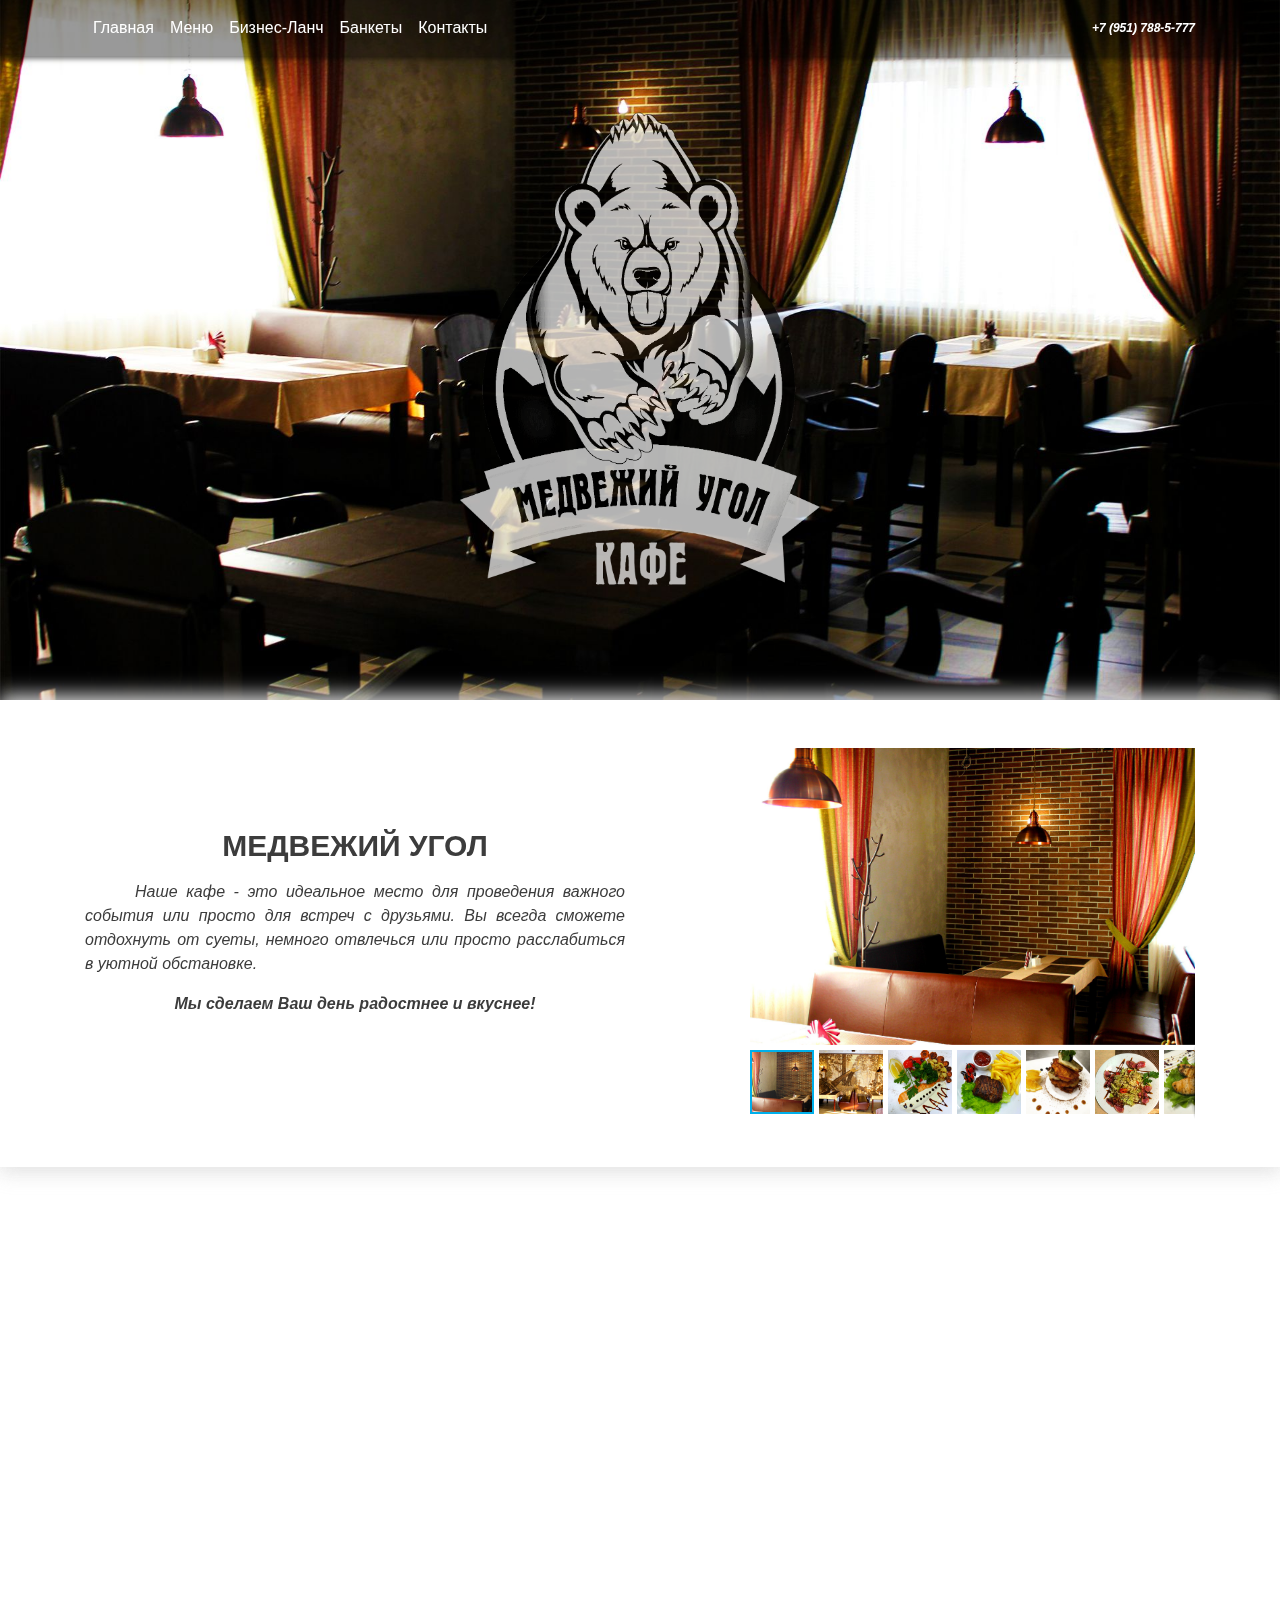
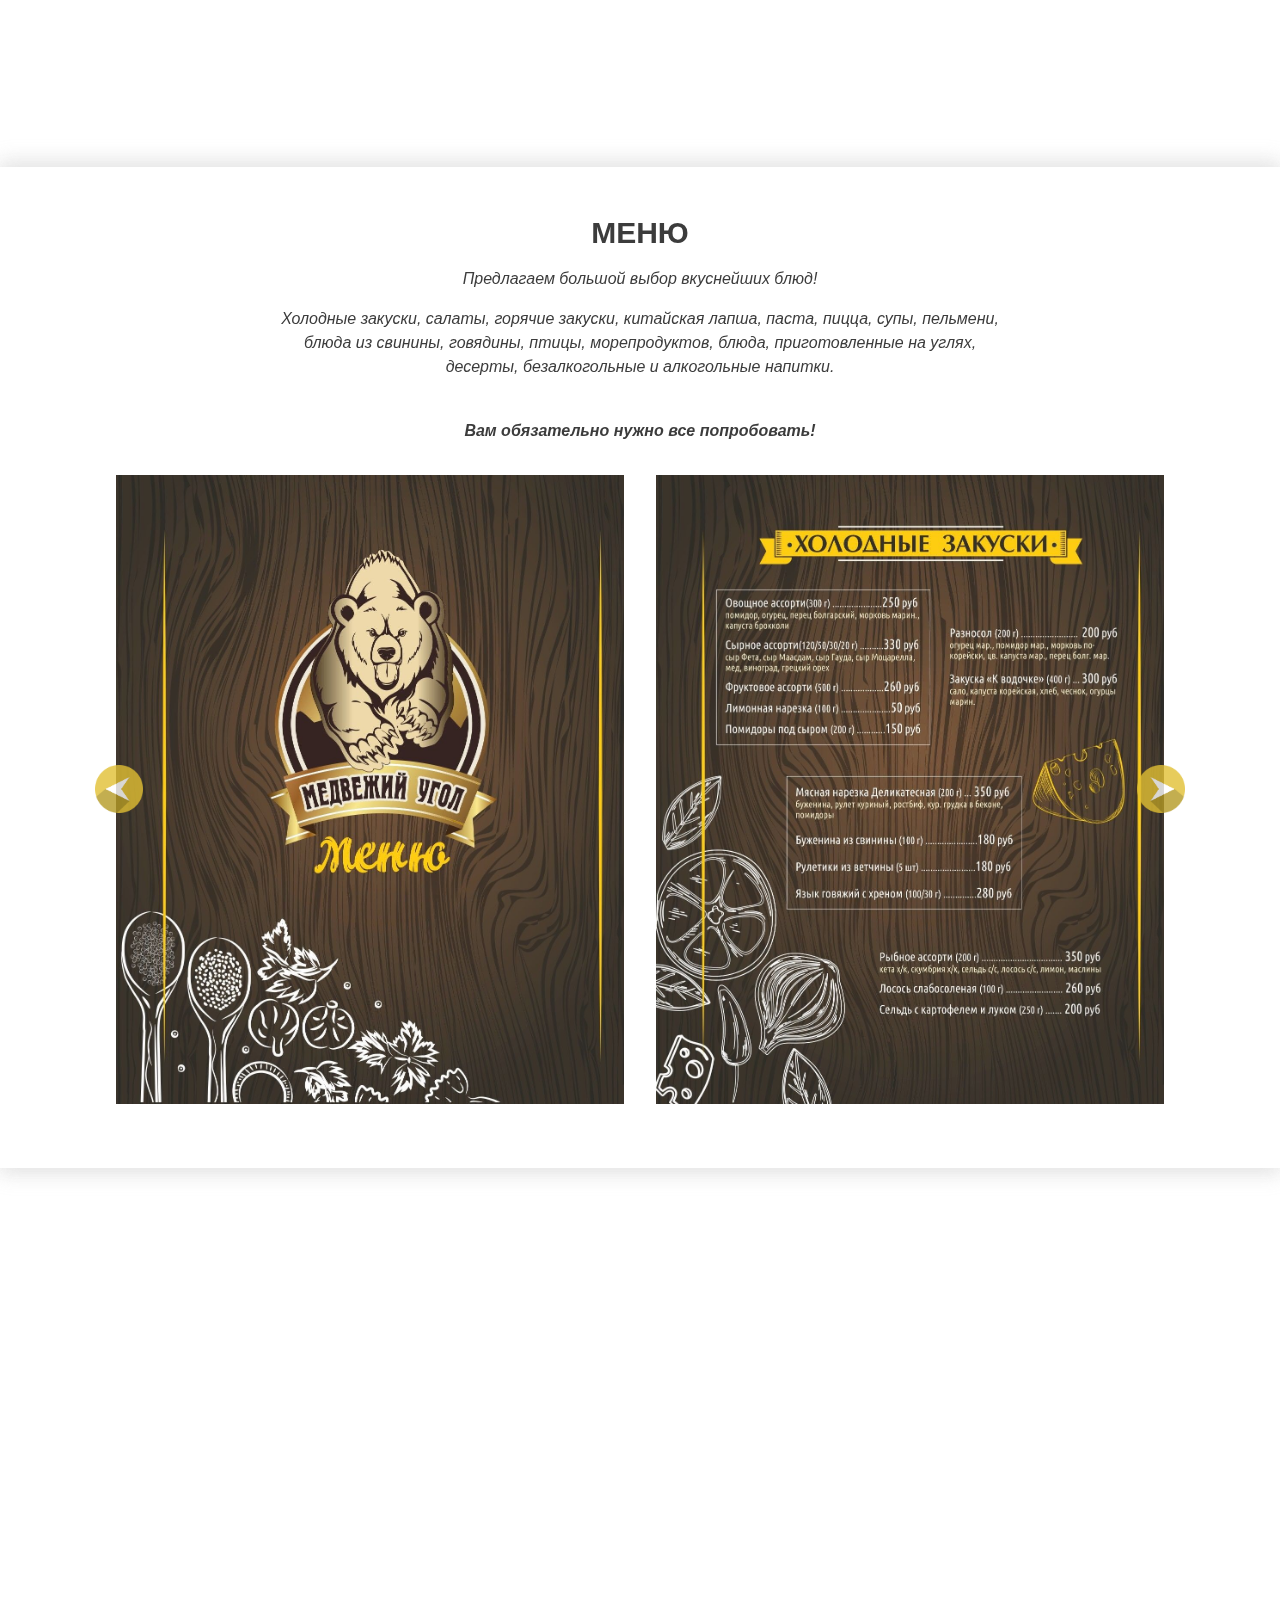
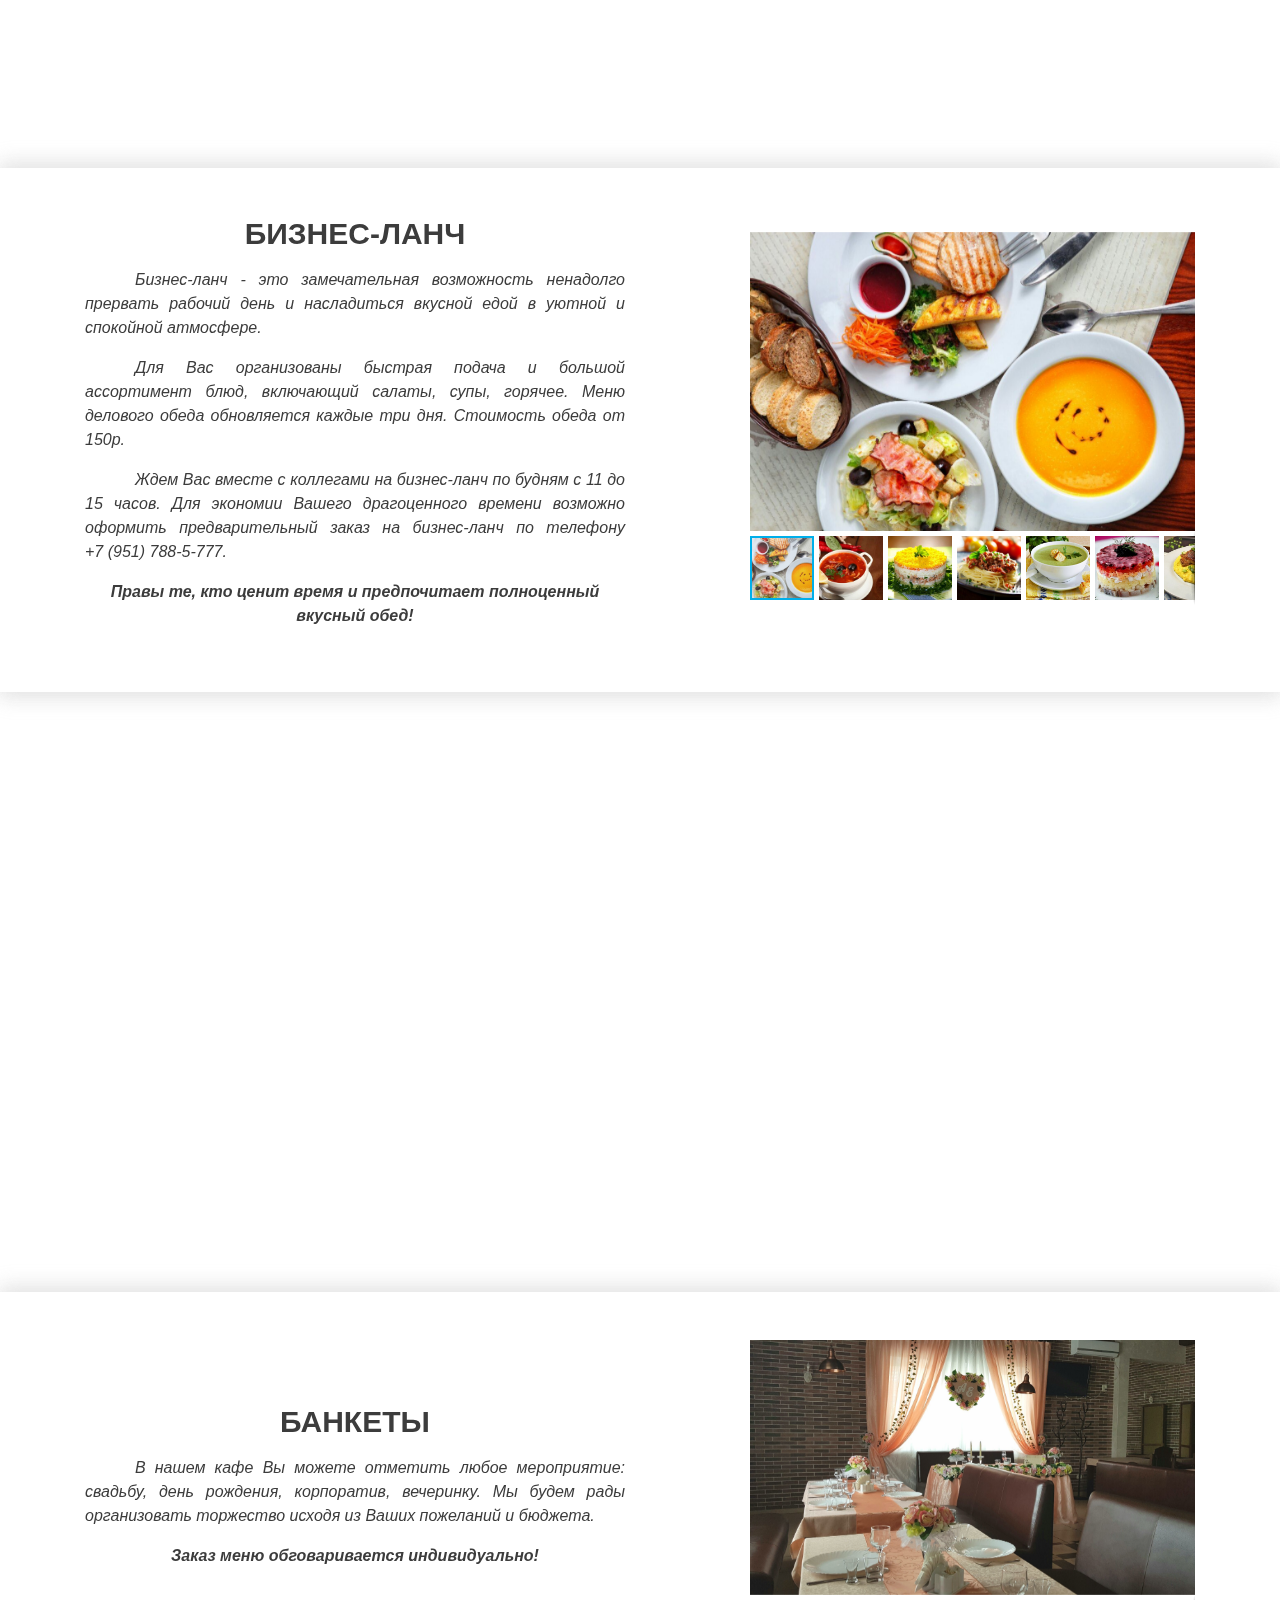
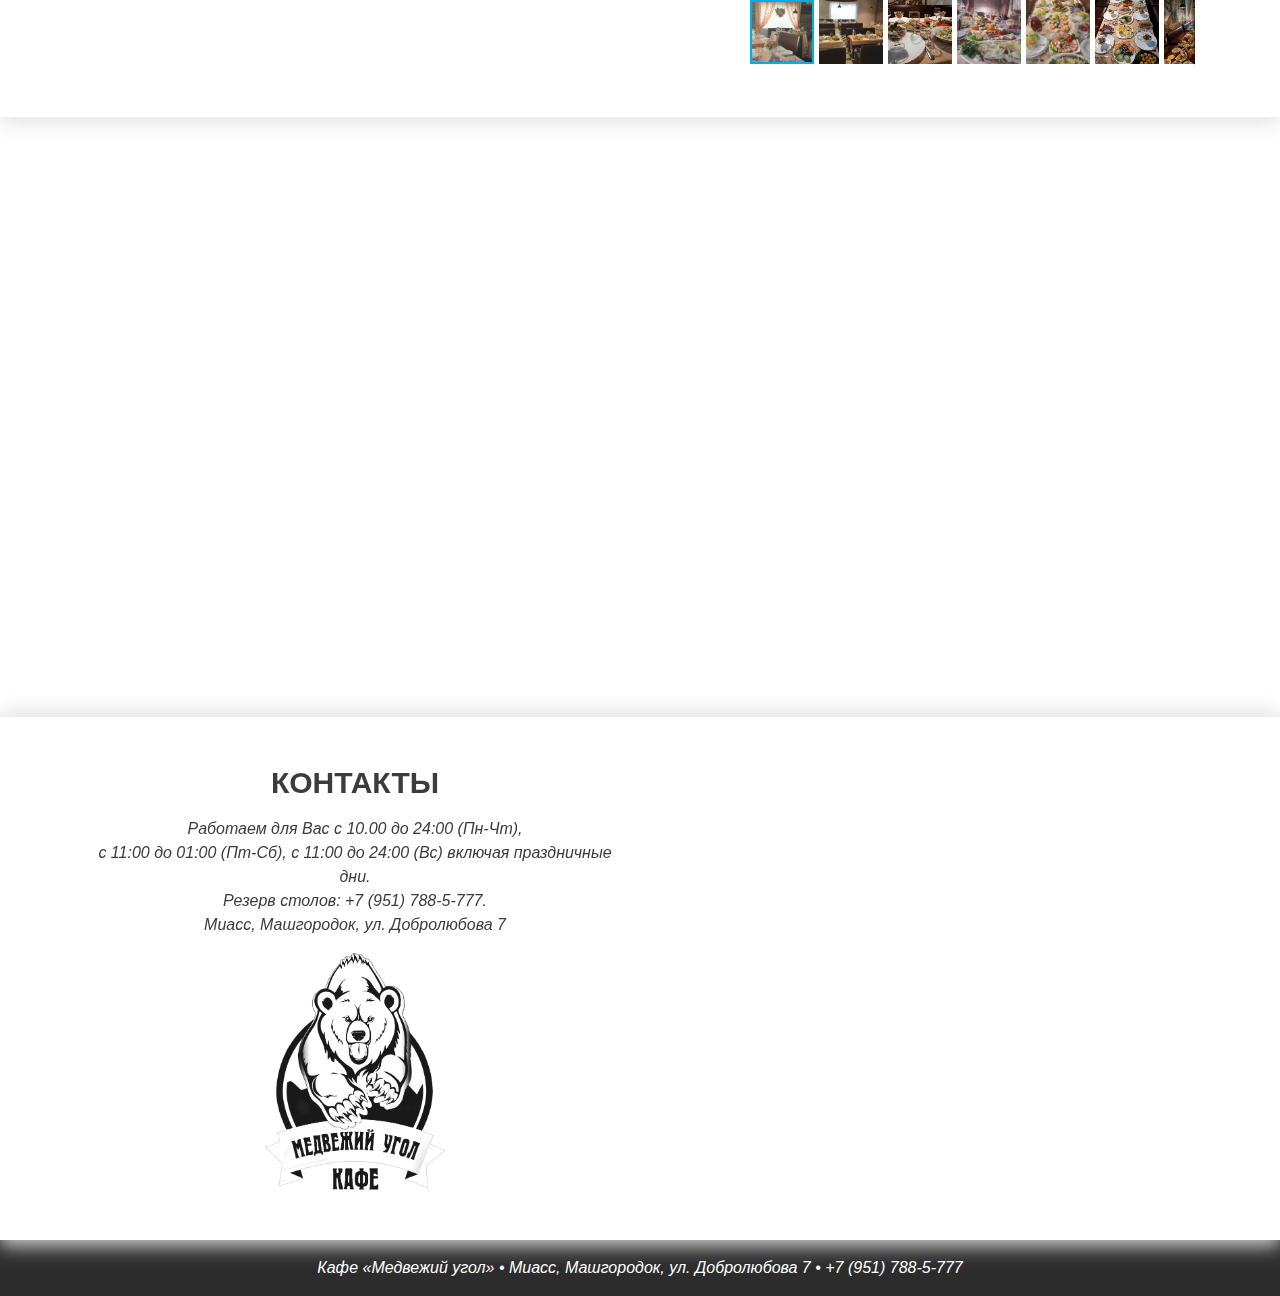
==== commit da231e4c: "Add files via upload" ====
--- a/github-bear1/index.html
+++ b/github-bear1/index.html
@@ -69,21 +69,20 @@
 						</div>
 						<div class="col-xl-5 offset-xl-1 col-lg-5 offset-lg-1 about-us-slider">
 							<div class="fotorama" data-autoplay="3000" data-nav="thumbs" data-transition="crossfade" data-arrows="true" data-click="true" data-swipe="true" data-thumbmargin="5" data-width="100%" data-allowfullscreen="true">
-								<img src="img/about-us/About-us-01.JPG" alt="#">
-								<img src="img/about-us/About-us-02.JPG" alt="#">
-								<img src="img/about-us/About-us-03.JPG" alt="#">
-								<img src="img/about-us/About-us-04.JPG" alt="#">
-								<img src="img/about-us/About-us-05.JPG" alt="#">
-								<img src="img/about-us/About-us-06.JPG" alt="#">
-								<img src="img/about-us/About-us-07.JPG" alt="#">
-								<img src="img/about-us/About-us-08.JPG" alt="#">
-								<img src="img/about-us/About-us-09.JPG" alt="#">
-								<img src="img/about-us/About-us-10.JPG" alt="#">
-								<img src="img/about-us/About-us-11.JPG" alt="#">
-								<img src="img/about-us/About-us-12.JPG" alt="#">
-								<img src="img/about-us/About-us-13.JPG" alt="#">
-								<img src="img/about-us/About-us-14.JPG" alt="#">
-								<img src="img/about-us/About-us-15.JPG" alt="#">
+								<img src="img/about-us/About-us-01.jpg" alt="#">
+								<img src="img/about-us/About-us-02.jpg" alt="#">
+								<img src="img/about-us/About-us-03.jpg" alt="#">
+								<img src="img/about-us/About-us-04.jpg" alt="#">
+								<img src="img/about-us/About-us-05.jpg" alt="#">
+								<img src="img/about-us/About-us-06.jpg" alt="#">
+								<img src="img/about-us/About-us-07.jpg" alt="#">
+								<img src="img/about-us/About-us-08.jpg" alt="#">
+								<img src="img/about-us/About-us-09.jpg" alt="#">
+								<img src="img/about-us/About-us-11.jpg" alt="#">
+								<img src="img/about-us/About-us-12.jpg" alt="#">
+								<img src="img/about-us/About-us-13.jpg" alt="#">
+								<img src="img/about-us/About-us-14.jpg" alt="#">
+								<img src="img/about-us/About-us-15.jpg" alt="#">
 							</div>
 						</div>
 					</div>
